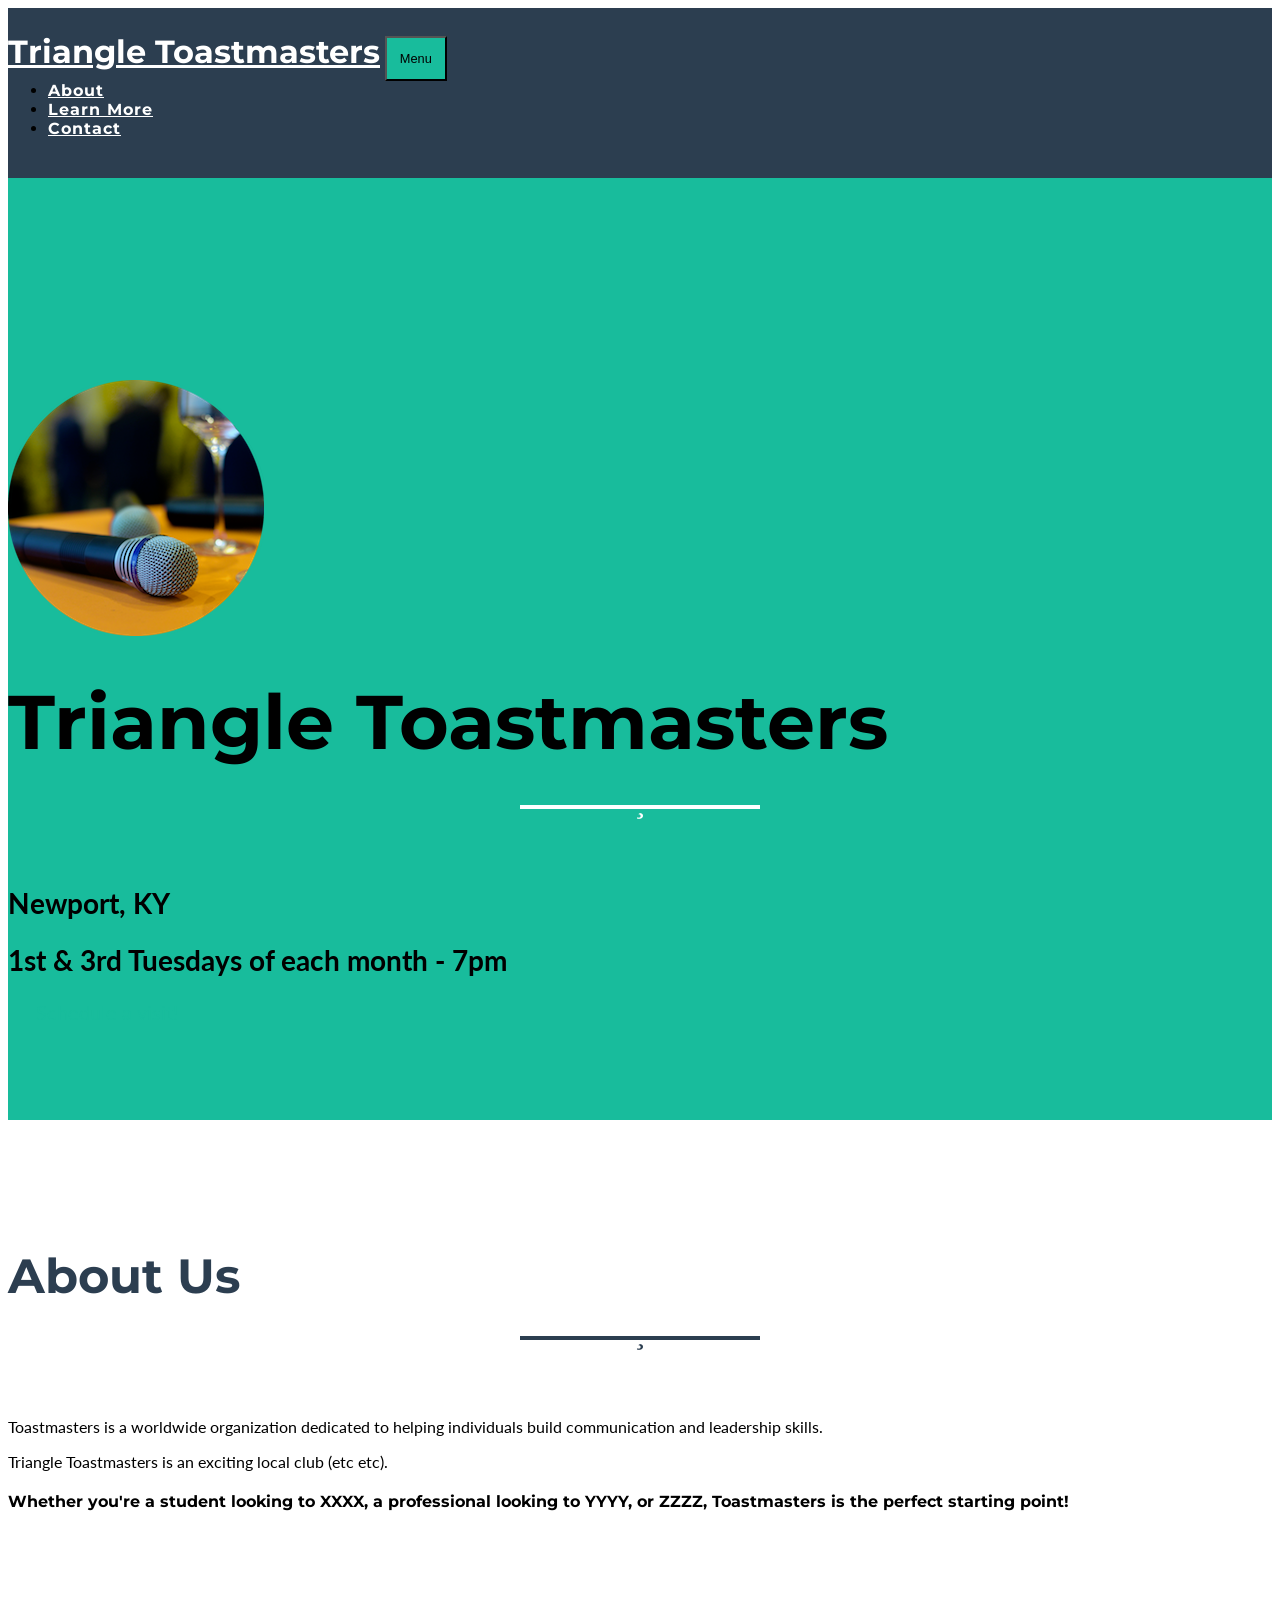
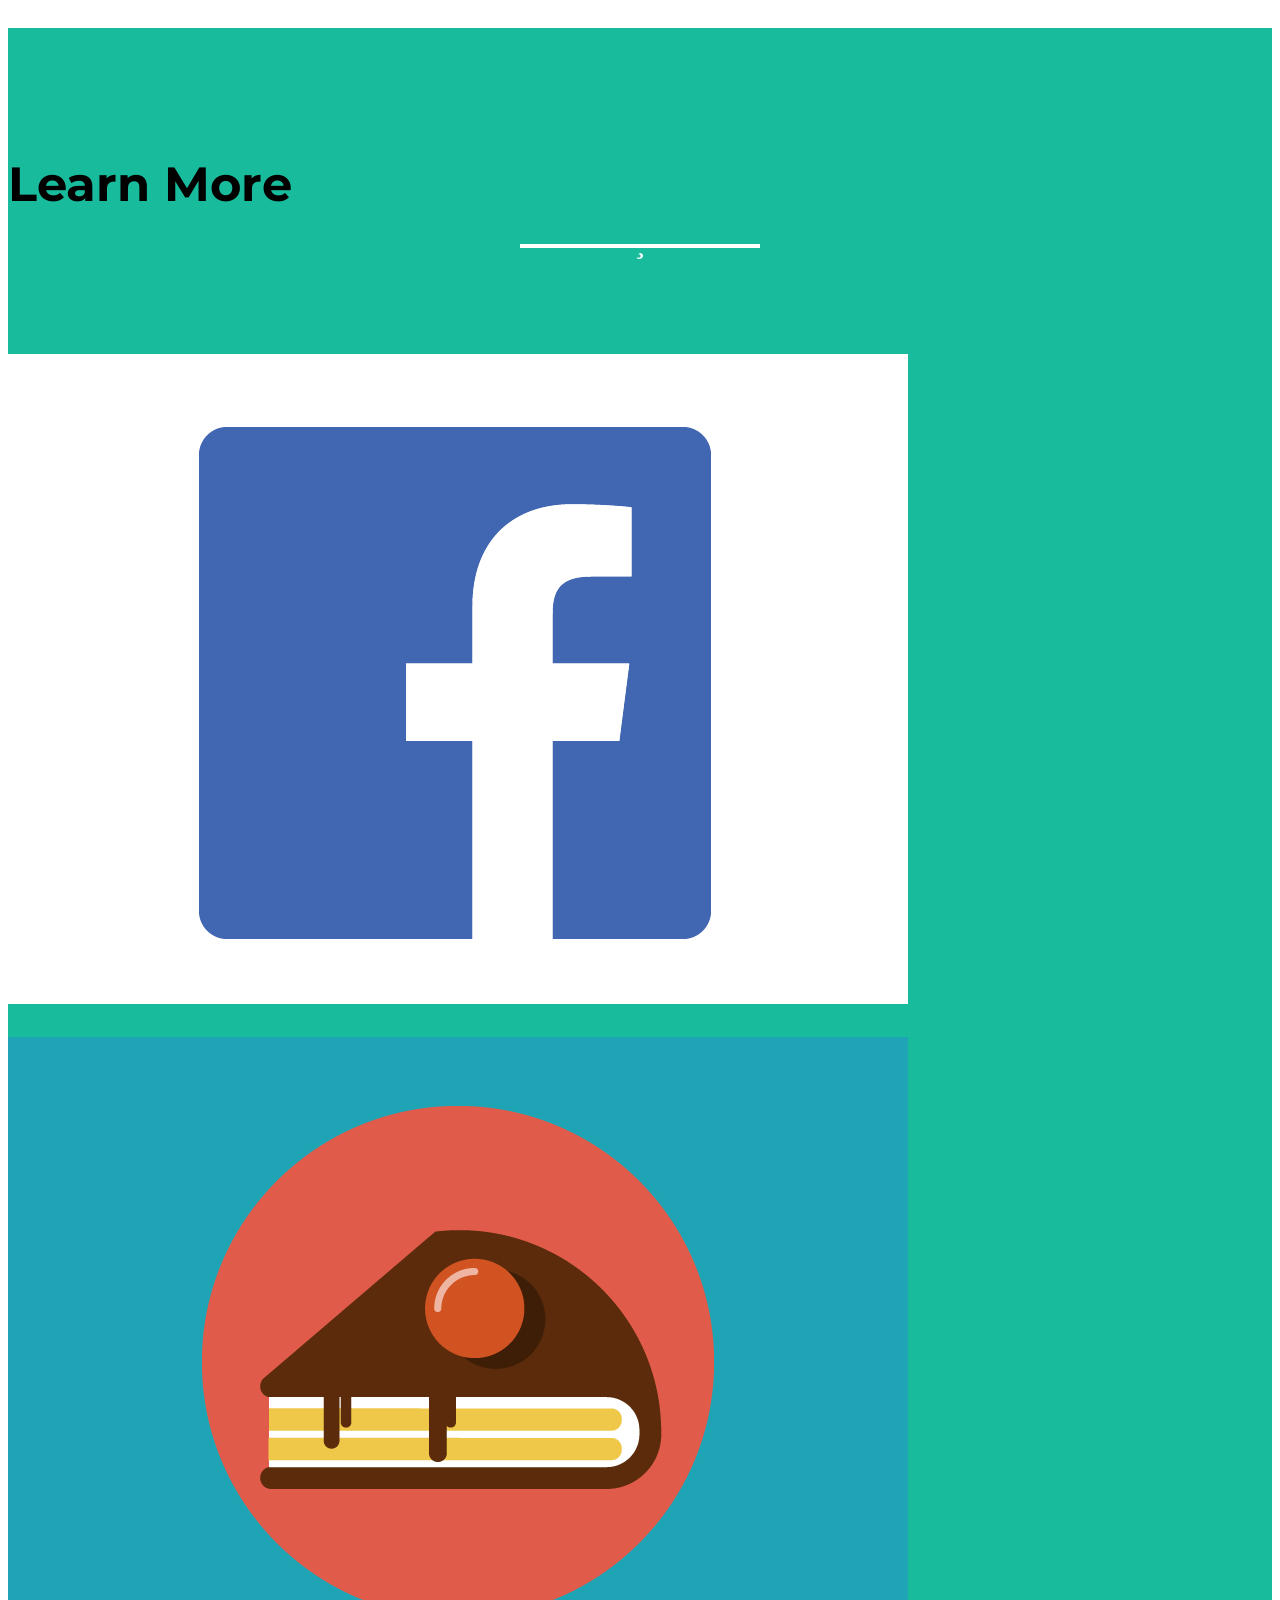
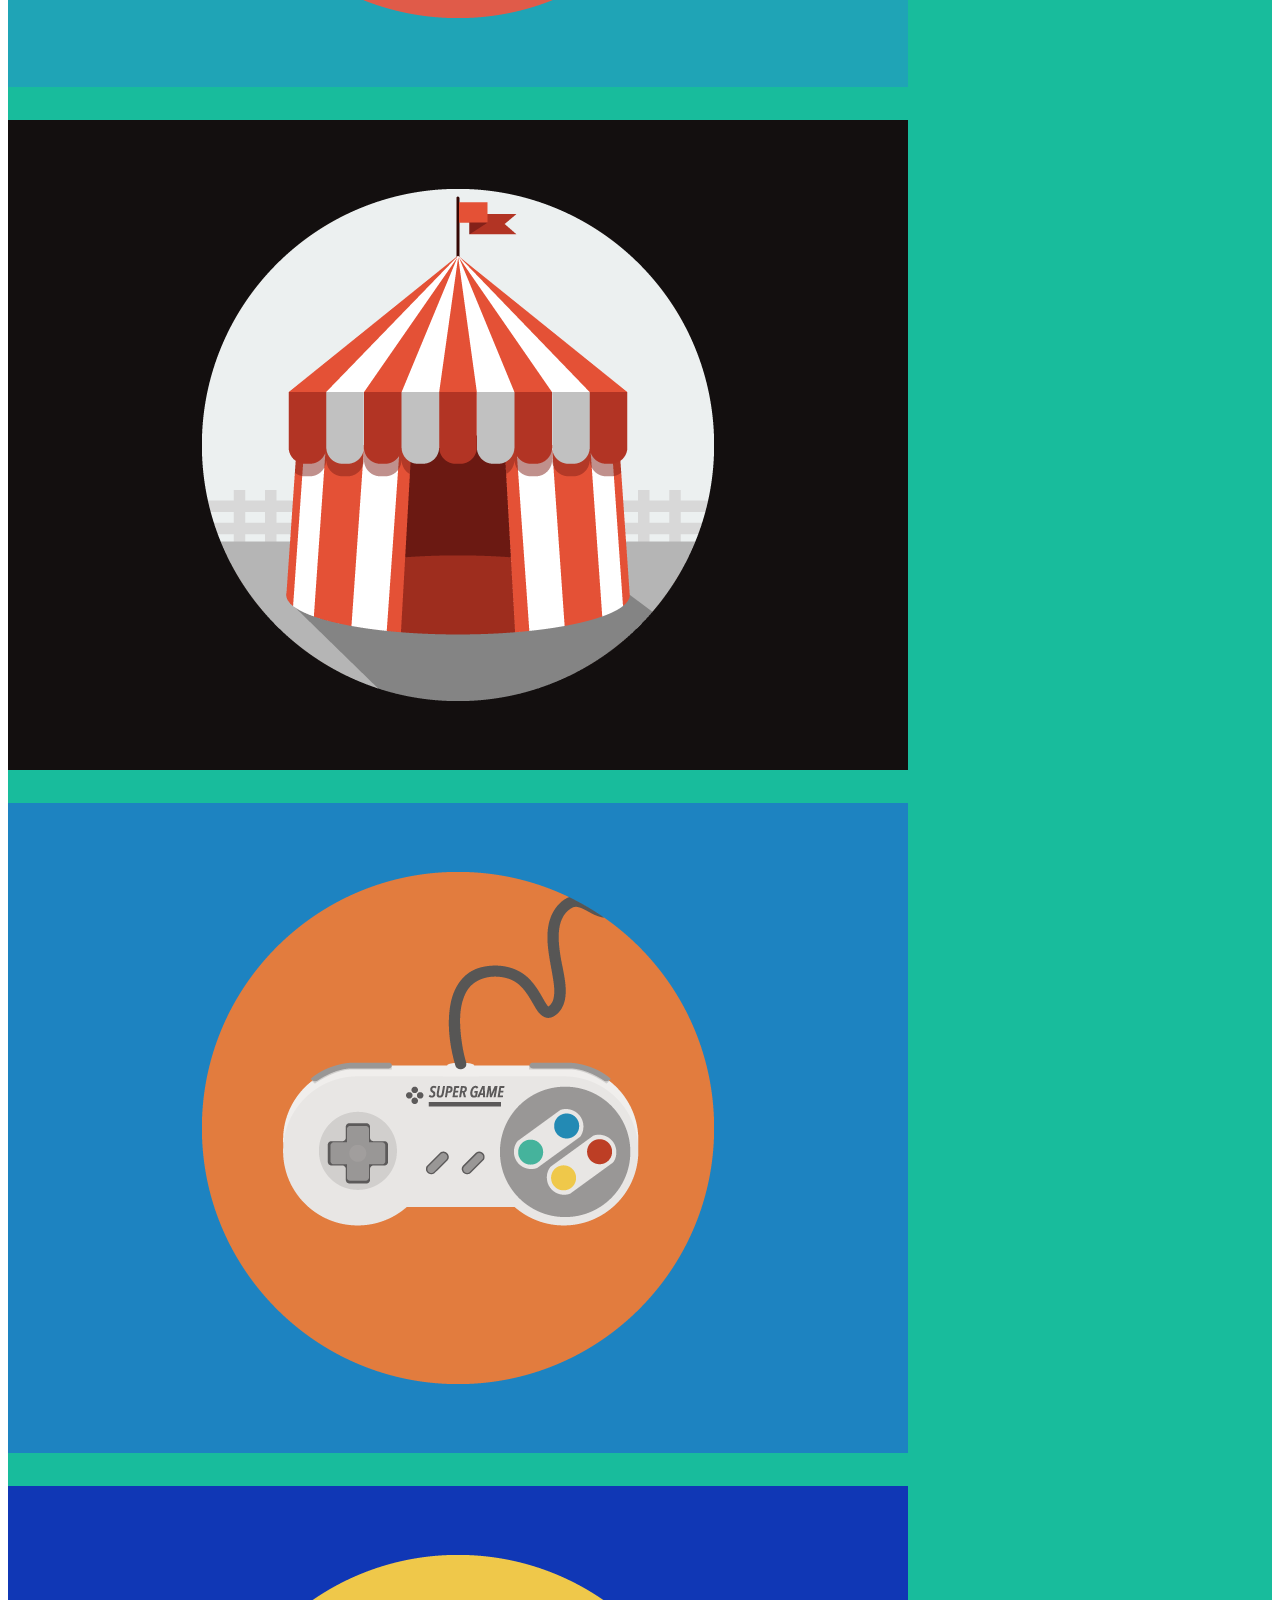
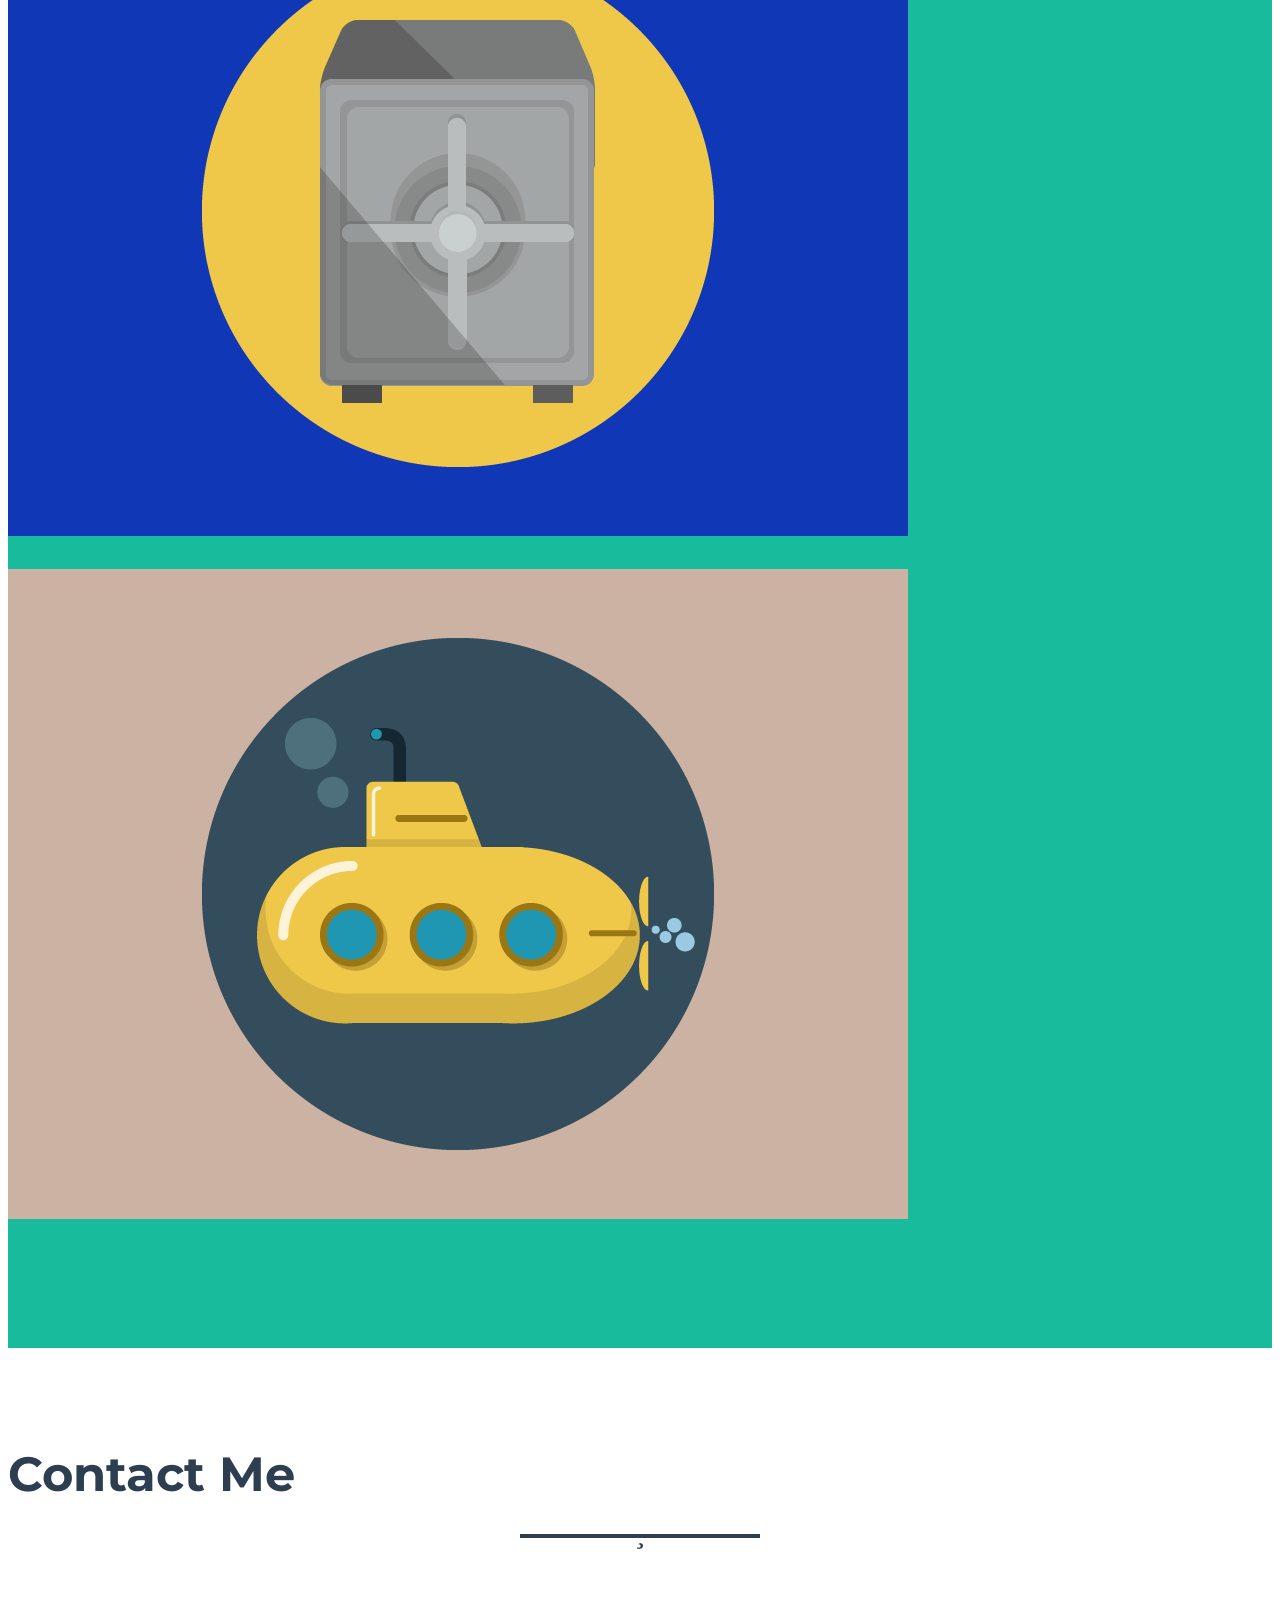
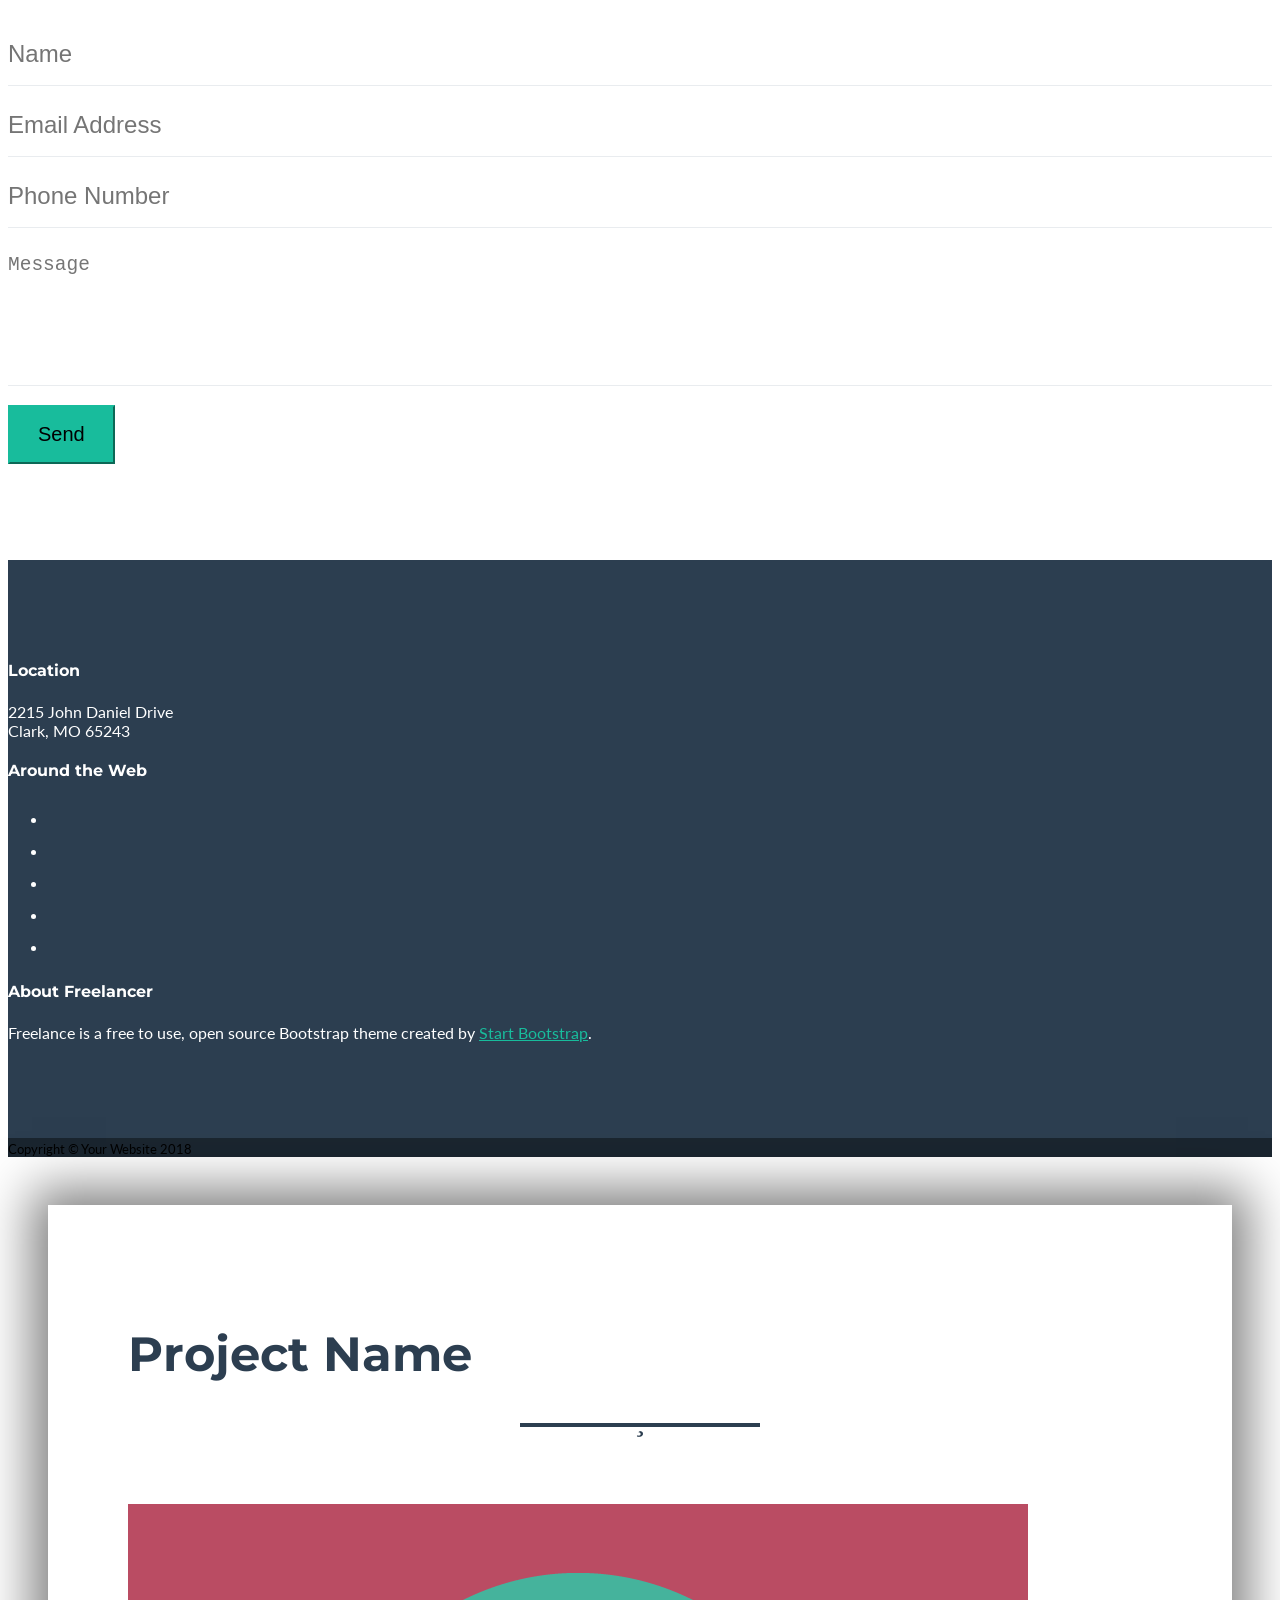
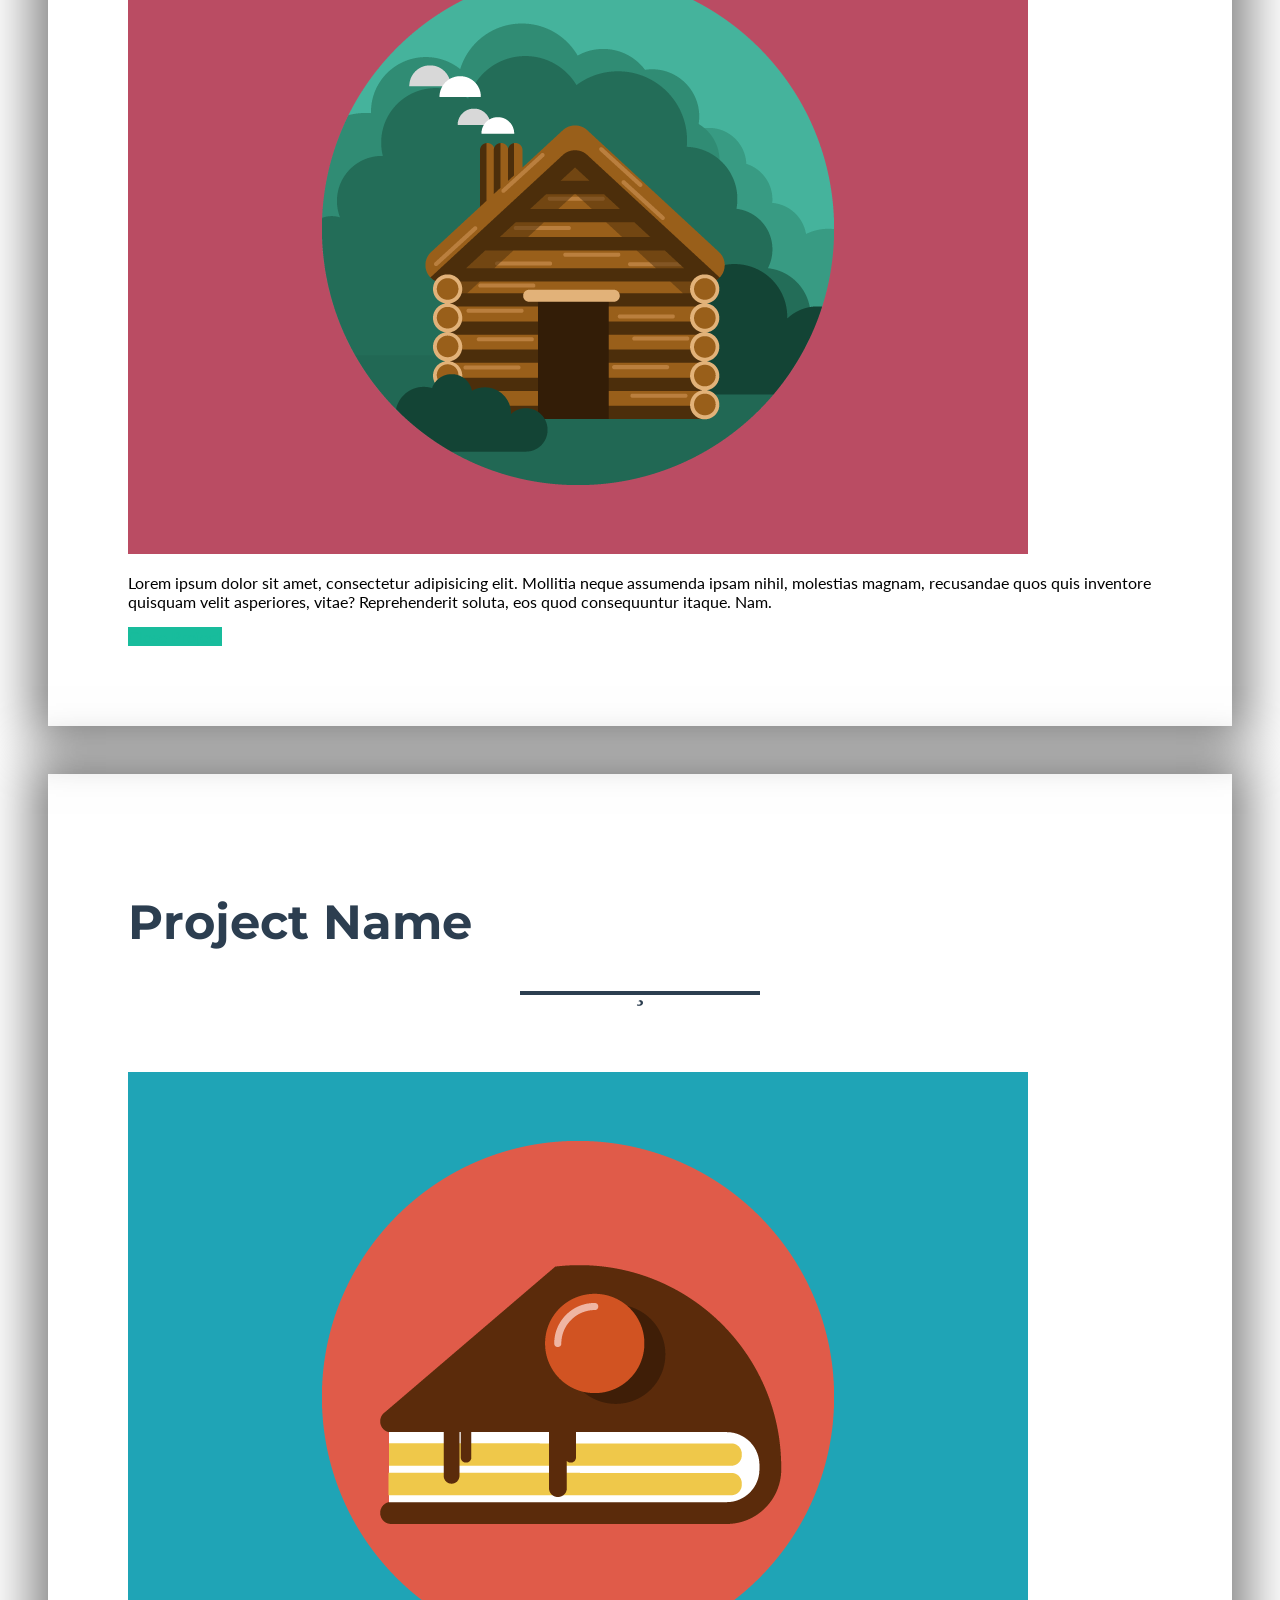
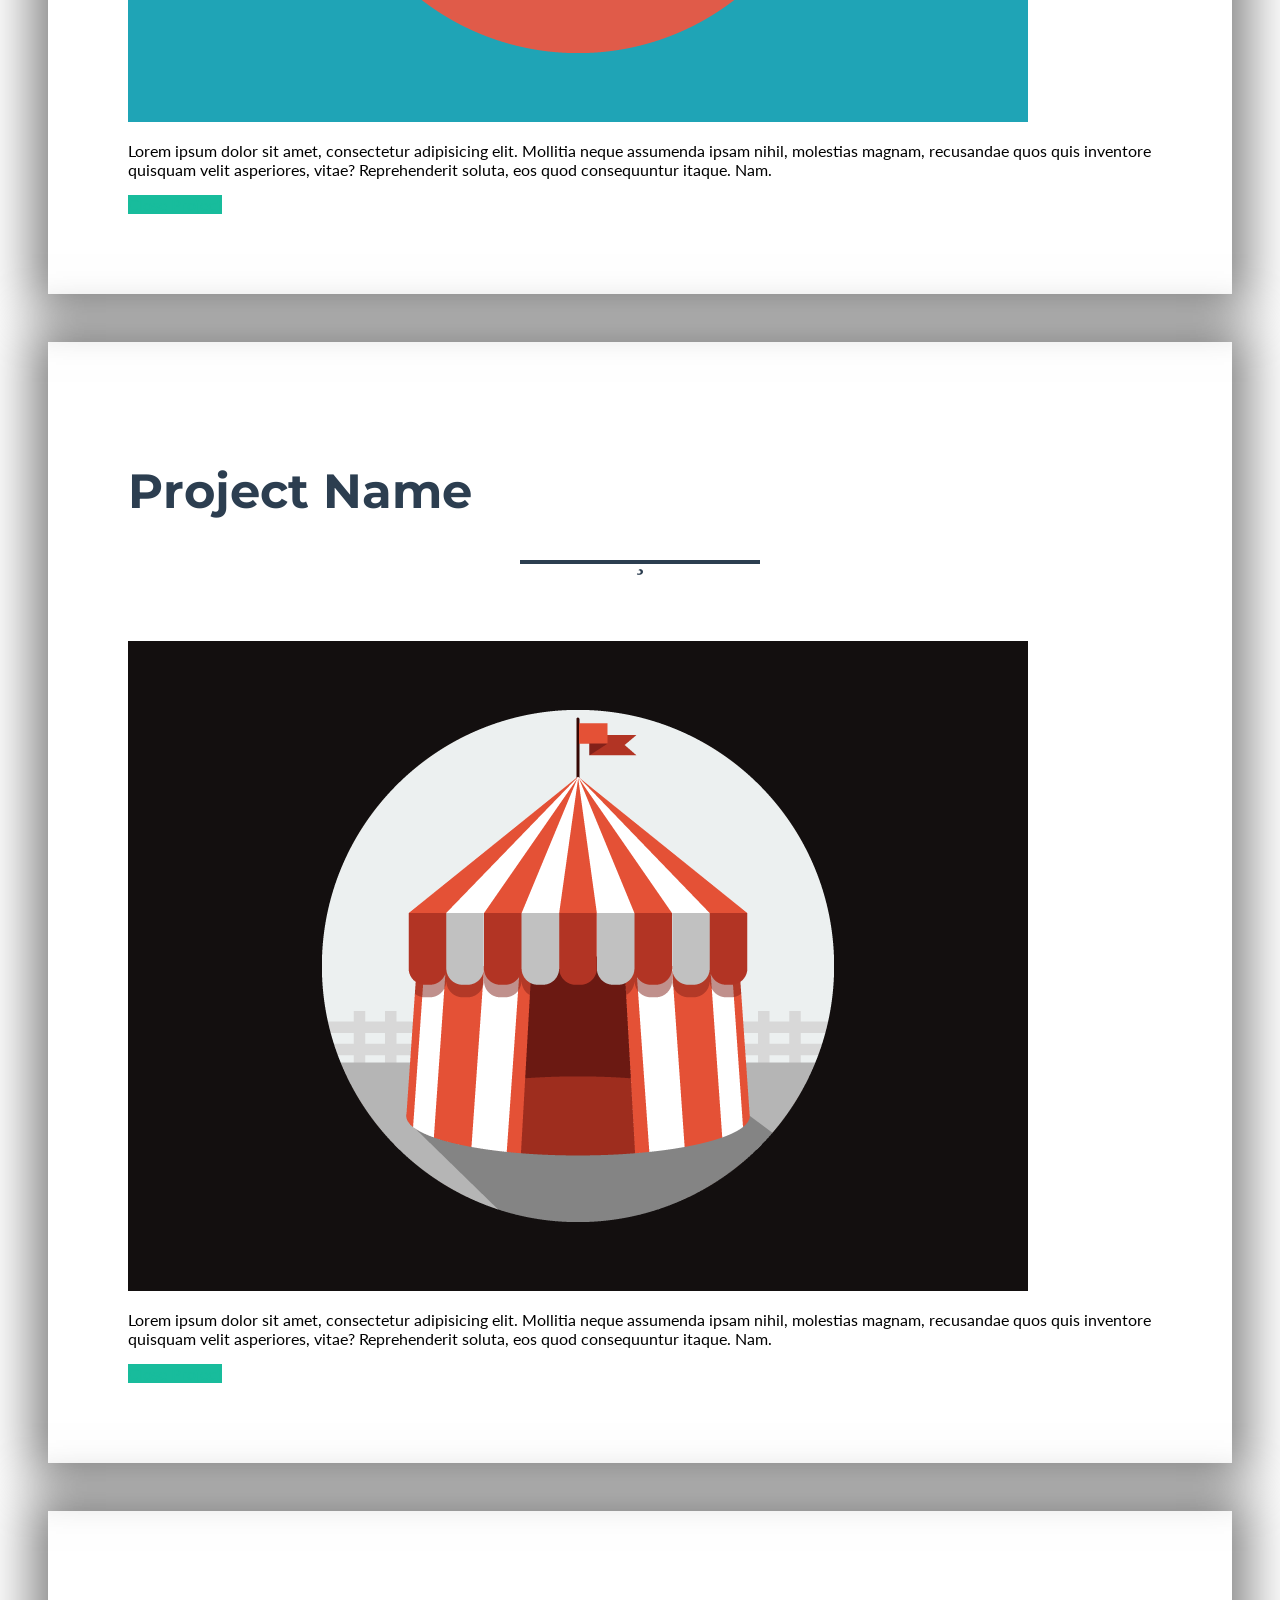
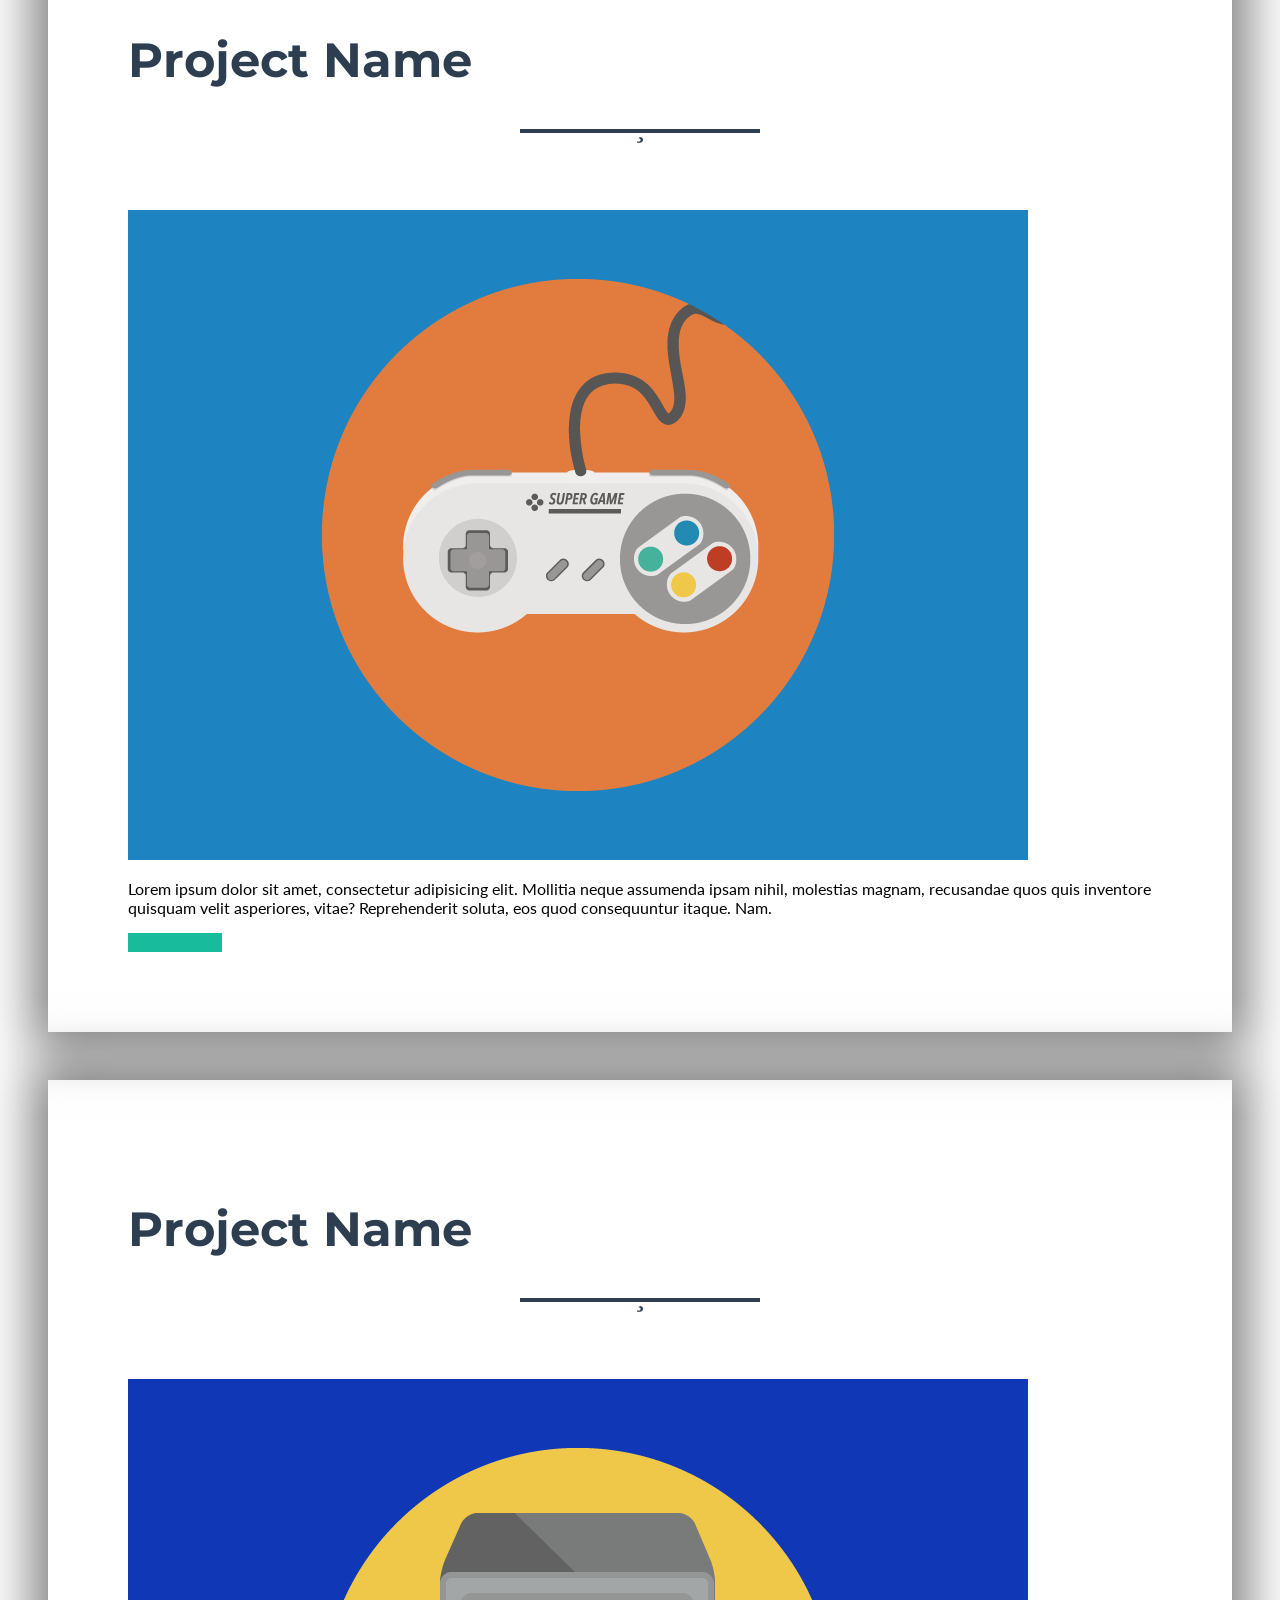
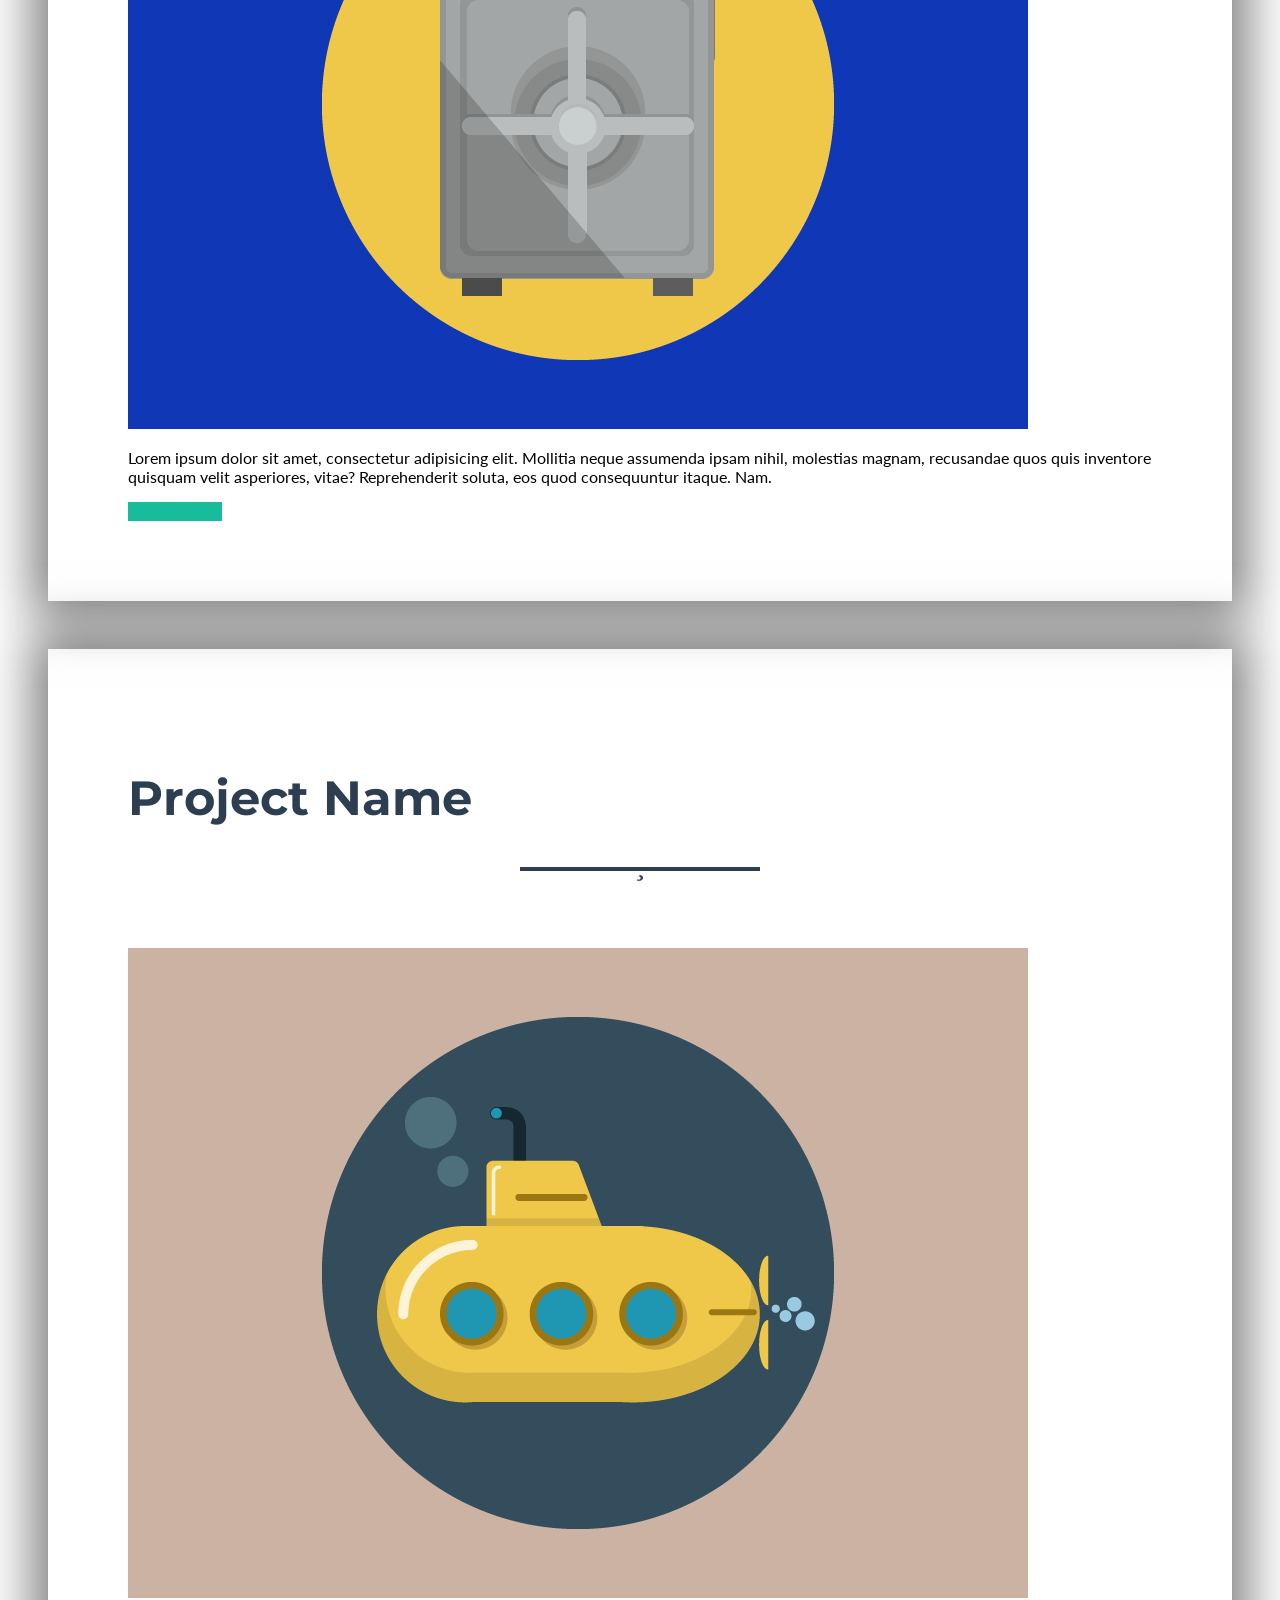
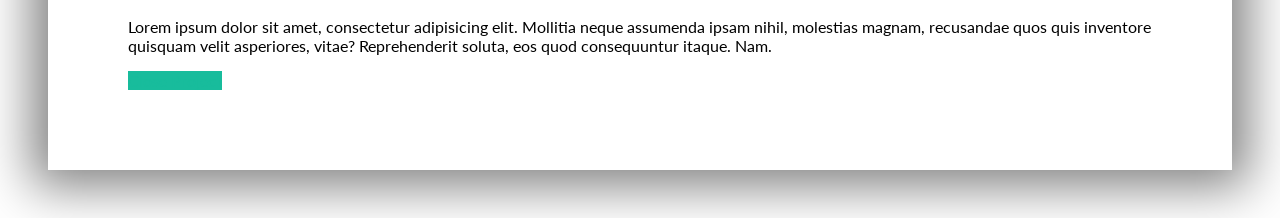
==== public/index.html @ e4053cf9 "Initial commit" ====
<!DOCTYPE html>
<html lang="en">

  <head>

    <meta charset="utf-8">
    <meta name="viewport" content="width=device-width, initial-scale=1, shrink-to-fit=no">
    <meta name="description" content="">
    <meta name="author" content="">

    <title>Triangle Toastmasters - Newport, KY</title>

    <!-- Bootstrap core CSS -->
    <link href="vendor/bootstrap/css/bootstrap.min.css" rel="stylesheet">

    <!-- Custom fonts for this template -->
    <link href="vendor/font-awesome/css/font-awesome.min.css" rel="stylesheet" type="text/css">
    <link href="https://fonts.googleapis.com/css?family=Montserrat:400,700" rel="stylesheet" type="text/css">
    <link href="https://fonts.googleapis.com/css?family=Lato:400,700,400italic,700italic" rel="stylesheet" type="text/css">

    <!-- Plugin CSS -->
    <link href="vendor/magnific-popup/magnific-popup.css" rel="stylesheet" type="text/css">

    <!-- Custom styles for this template -->
    <link href="css/freelancer.css" rel="stylesheet">

  </head>

  <body id="page-top">

    <!-- Navigation -->
    <nav class="navbar navbar-expand-lg bg-secondary fixed-top text-uppercase" id="mainNav">
      <div class="container">
        <a class="navbar-brand js-scroll-trigger" href="#page-top">Triangle Toastmasters</a>
        <button class="navbar-toggler navbar-toggler-right text-uppercase bg-primary text-white rounded" type="button" data-toggle="collapse" data-target="#navbarResponsive" aria-controls="navbarResponsive" aria-expanded="false" aria-label="Toggle navigation">
          Menu
          <i class="fa fa-bars"></i>
        </button>
        <div class="collapse navbar-collapse" id="navbarResponsive">
          <ul class="navbar-nav ml-auto">
            <li class="nav-item mx-0 mx-lg-1">
              <a class="nav-link py-3 px-0 px-lg-3 rounded js-scroll-trigger" href="#about">About</a>
            </li>
            <li class="nav-item mx-0 mx-lg-1">
              <a class="nav-link py-3 px-0 px-lg-3 rounded js-scroll-trigger" href="#sites">Learn More</a>
            </li>
            <li class="nav-item mx-0 mx-lg-1">
              <a class="nav-link py-3 px-0 px-lg-3 rounded js-scroll-trigger" href="#contact">Contact</a>
            </li>
          </ul>
        </div>
      </div>
    </nav>

    <!-- Header -->
    <header class="masthead bg-primary text-white text-center">
      <div class="container">
        <img class="img-fluid mb-5 d-block mx-auto" src="img/profile.png" alt="">
        <h1 class="text-uppercase mb-0">Triangle Toastmasters</h1>
        <hr class="star-light">
        <h2 class="font-weight-light mb-0">Newport, KY</h2>
        <h2 class="font-weight-light mb-0">1st & 3rd Tuesdays of each month - 7pm</h2>
      </div>
        <div class="text-center mt-4">
          <a class="btn btn-xl btn-outline-light" href="#">
            <i class="fa fa-download mr-2"></i>
            Schedule a visit!
          </a>
        </div>
    </header>


    <!-- About Section -->
    <section id="about">
      <div class="container">
        <h2 class="text-center text-uppercase text-secondary mb-0">About Us</h2>
        <hr class="star-dark">
        <div class="row">
          <div class="col-lg-4 ml-auto">
            <p class="lead">Toastmasters is a worldwide organization dedicated to helping individuals build communication and leadership skills.</p>
          </div>
          <div class="col-lg-4 mr-auto">
            <p class="lead">Triangle Toastmasters is an exciting local club (etc etc).</p>
          </div>
          <h4 class=text-center>Whether you're a student looking to XXXX, a professional looking to YYYY, or ZZZZ, Toastmasters is the perfect starting point!</h3>
        </div>
      </div>
    </section>

    <!-- Portfolio Grid Section -->
    <section class="portfolio bg-primary" id="sites">
      <div class="container">
        <h2 class="text-center text-uppercase text-white mb-0">Learn More</h2>
        <hr class="star-light mb-5">
        <div class="row">
          <div class="col-md-6 col-lg-4">
            <a class="portfolio-item d-block mx-auto" href="http://facebook.com" target="_blank">
              <div class="portfolio-item-caption d-flex position-absolute h-100 w-100">
                <div class="portfolio-item-caption-content my-auto w-100 text-center text-white">
                  Visit our Facebook Page
                </div>
              </div>
              <img class="img-fluid" src="img/portfolio/facebook.png" alt="Test">
            </a>
          </div>
          <div class="col-md-6 col-lg-4">
            <a class="portfolio-item d-block mx-auto" href="#portfolio-modal-2">
              <div class="portfolio-item-caption d-flex position-absolute h-100 w-100">
                <div class="portfolio-item-caption-content my-auto w-100 text-center text-white">
                  <i class="fa fa-search-plus fa-3x"></i>
                </div>
              </div>
              <img class="img-fluid" src="img/portfolio/cake.png" alt="">
            </a>
          </div>
          <div class="col-md-6 col-lg-4">
            <a class="portfolio-item d-block mx-auto" href="#portfolio-modal-3">
              <div class="portfolio-item-caption d-flex position-absolute h-100 w-100">
                <div class="portfolio-item-caption-content my-auto w-100 text-center text-white">
                  <i class="fa fa-search-plus fa-3x"></i>
                </div>
              </div>
              <img class="img-fluid" src="img/portfolio/circus.png" alt="">
            </a>
          </div>
          <div class="col-md-6 col-lg-4">
            <a class="portfolio-item d-block mx-auto" href="#portfolio-modal-4">
              <div class="portfolio-item-caption d-flex position-absolute h-100 w-100">
                <div class="portfolio-item-caption-content my-auto w-100 text-center text-white">
                  <i class="fa fa-search-plus fa-3x"></i>
                </div>
              </div>
              <img class="img-fluid" src="img/portfolio/game.png" alt="">
            </a>
          </div>
          <div class="col-md-6 col-lg-4">
            <a class="portfolio-item d-block mx-auto" href="#portfolio-modal-5">
              <div class="portfolio-item-caption d-flex position-absolute h-100 w-100">
                <div class="portfolio-item-caption-content my-auto w-100 text-center text-white">
                  <i class="fa fa-search-plus fa-3x"></i>
                </div>
              </div>
              <img class="img-fluid" src="img/portfolio/safe.png" alt="">
            </a>
          </div>
          <div class="col-md-6 col-lg-4">
            <a class="portfolio-item d-block mx-auto" href="#portfolio-modal-6">
              <div class="portfolio-item-caption d-flex position-absolute h-100 w-100">
                <div class="portfolio-item-caption-content my-auto w-100 text-center text-white">
                  <i class="fa fa-search-plus fa-3x"></i>
                </div>
              </div>
              <img class="img-fluid" src="img/portfolio/submarine.png" alt="">
            </a>
          </div>
        </div>
      </div>
    </section>


    <!-- Contact Section -->
    <section id="contact">
      <div class="container">
        <h2 class="text-center text-uppercase text-secondary mb-0">Contact Me</h2>
        <hr class="star-dark mb-5">
        <div class="row">
          <div class="col-lg-8 mx-auto">
            <!-- To configure the contact form email address, go to mail/contact_me.php and update the email address in the PHP file on line 19. -->
            <!-- The form should work on most web servers, but if the form is not working you may need to configure your web server differently. -->
            <form name="sentMessage" id="contactForm" novalidate="novalidate">
              <div class="control-group">
                <div class="form-group floating-label-form-group controls mb-0 pb-2">
                  <label>Name</label>
                  <input class="form-control" id="name" type="text" placeholder="Name" required="required" data-validation-required-message="Please enter your name.">
                  <p class="help-block text-danger"></p>
                </div>
              </div>
              <div class="control-group">
                <div class="form-group floating-label-form-group controls mb-0 pb-2">
                  <label>Email Address</label>
                  <input class="form-control" id="email" type="email" placeholder="Email Address" required="required" data-validation-required-message="Please enter your email address.">
                  <p class="help-block text-danger"></p>
                </div>
              </div>
              <div class="control-group">
                <div class="form-group floating-label-form-group controls mb-0 pb-2">
                  <label>Phone Number</label>
                  <input class="form-control" id="phone" type="tel" placeholder="Phone Number" required="required" data-validation-required-message="Please enter your phone number.">
                  <p class="help-block text-danger"></p>
                </div>
              </div>
              <div class="control-group">
                <div class="form-group floating-label-form-group controls mb-0 pb-2">
                  <label>Message</label>
                  <textarea class="form-control" id="message" rows="5" placeholder="Message" required="required" data-validation-required-message="Please enter a message."></textarea>
                  <p class="help-block text-danger"></p>
                </div>
              </div>
              <br>
              <div id="success"></div>
              <div class="form-group">
                <button type="submit" class="btn btn-primary btn-xl" id="sendMessageButton">Send</button>
              </div>
            </form>
          </div>
        </div>
      </div>
    </section>

    <!-- Footer -->
    <footer class="footer text-center">
      <div class="container">
        <div class="row">
          <div class="col-md-4 mb-5 mb-lg-0">
            <h4 class="text-uppercase mb-4">Location</h4>
            <p class="lead mb-0">2215 John Daniel Drive
              <br>Clark, MO 65243</p>
          </div>
          <div class="col-md-4 mb-5 mb-lg-0">
            <h4 class="text-uppercase mb-4">Around the Web</h4>
            <ul class="list-inline mb-0">
              <li class="list-inline-item">
                <a class="btn btn-outline-light btn-social text-center rounded-circle" href="#">
                  <i class="fa fa-fw fa-facebook"></i>
                </a>
              </li>
              <li class="list-inline-item">
                <a class="btn btn-outline-light btn-social text-center rounded-circle" href="#">
                  <i class="fa fa-fw fa-google-plus"></i>
                </a>
              </li>
              <li class="list-inline-item">
                <a class="btn btn-outline-light btn-social text-center rounded-circle" href="#">
                  <i class="fa fa-fw fa-twitter"></i>
                </a>
              </li>
              <li class="list-inline-item">
                <a class="btn btn-outline-light btn-social text-center rounded-circle" href="#">
                  <i class="fa fa-fw fa-linkedin"></i>
                </a>
              </li>
              <li class="list-inline-item">
                <a class="btn btn-outline-light btn-social text-center rounded-circle" href="#">
                  <i class="fa fa-fw fa-dribbble"></i>
                </a>
              </li>
            </ul>
          </div>
          <div class="col-md-4">
            <h4 class="text-uppercase mb-4">About Freelancer</h4>
            <p class="lead mb-0">Freelance is a free to use, open source Bootstrap theme created by
              <a href="http://startbootstrap.com">Start Bootstrap</a>.</p>
          </div>
        </div>
      </div>
    </footer>

    <div class="copyright py-4 text-center text-white">
      <div class="container">
        <small>Copyright &copy; Your Website 2018</small>
      </div>
    </div>

    <!-- Scroll to Top Button (Only visible on small and extra-small screen sizes) -->
    <div class="scroll-to-top d-lg-none position-fixed ">
      <a class="js-scroll-trigger d-block text-center text-white rounded" href="#page-top">
        <i class="fa fa-chevron-up"></i>
      </a>
    </div>

    <!-- Portfolio Modals -->

    <!-- Portfolio Modal 1 -->
    <div class="portfolio-modal mfp-hide" id="portfolio-modal-1">
      <div class="portfolio-modal-dialog bg-white">
        <a class="close-button d-none d-md-block portfolio-modal-dismiss" href="#">
          <i class="fa fa-3x fa-times"></i>
        </a>
        <div class="container text-center">
          <div class="row">
            <div class="col-lg-8 mx-auto">
              <h2 class="text-secondary text-uppercase mb-0">Project Name</h2>
              <hr class="star-dark mb-5">
              <img class="img-fluid mb-5" src="img/portfolio/cabin.png" alt="">
              <p class="mb-5">Lorem ipsum dolor sit amet, consectetur adipisicing elit. Mollitia neque assumenda ipsam nihil, molestias magnam, recusandae quos quis inventore quisquam velit asperiores, vitae? Reprehenderit soluta, eos quod consequuntur itaque. Nam.</p>
              <a class="btn btn-primary btn-lg rounded-pill portfolio-modal-dismiss" href="#">
                <i class="fa fa-close"></i>
                Close Project</a>
            </div>
          </div>
        </div>
      </div>
    </div>

    <!-- Portfolio Modal 2 -->
    <div class="portfolio-modal mfp-hide" id="portfolio-modal-2">
      <div class="portfolio-modal-dialog bg-white">
        <a class="close-button d-none d-md-block portfolio-modal-dismiss" href="#">
          <i class="fa fa-3x fa-times"></i>
        </a>
        <div class="container text-center">
          <div class="row">
            <div class="col-lg-8 mx-auto">
              <h2 class="text-secondary text-uppercase mb-0">Project Name</h2>
              <hr class="star-dark mb-5">
              <img class="img-fluid mb-5" src="img/portfolio/cake.png" alt="">
              <p class="mb-5">Lorem ipsum dolor sit amet, consectetur adipisicing elit. Mollitia neque assumenda ipsam nihil, molestias magnam, recusandae quos quis inventore quisquam velit asperiores, vitae? Reprehenderit soluta, eos quod consequuntur itaque. Nam.</p>
              <a class="btn btn-primary btn-lg rounded-pill portfolio-modal-dismiss" href="#">
                <i class="fa fa-close"></i>
                Close Project</a>
            </div>
          </div>
        </div>
      </div>
    </div>

    <!-- Portfolio Modal 3 -->
    <div class="portfolio-modal mfp-hide" id="portfolio-modal-3">
      <div class="portfolio-modal-dialog bg-white">
        <a class="close-button d-none d-md-block portfolio-modal-dismiss" href="#">
          <i class="fa fa-3x fa-times"></i>
        </a>
        <div class="container text-center">
          <div class="row">
            <div class="col-lg-8 mx-auto">
              <h2 class="text-secondary text-uppercase mb-0">Project Name</h2>
              <hr class="star-dark mb-5">
              <img class="img-fluid mb-5" src="img/portfolio/circus.png" alt="">
              <p class="mb-5">Lorem ipsum dolor sit amet, consectetur adipisicing elit. Mollitia neque assumenda ipsam nihil, molestias magnam, recusandae quos quis inventore quisquam velit asperiores, vitae? Reprehenderit soluta, eos quod consequuntur itaque. Nam.</p>
              <a class="btn btn-primary btn-lg rounded-pill portfolio-modal-dismiss" href="#">
                <i class="fa fa-close"></i>
                Close Project</a>
            </div>
          </div>
        </div>
      </div>
    </div>

    <!-- Portfolio Modal 4 -->
    <div class="portfolio-modal mfp-hide" id="portfolio-modal-4">
      <div class="portfolio-modal-dialog bg-white">
        <a class="close-button d-none d-md-block portfolio-modal-dismiss" href="#">
          <i class="fa fa-3x fa-times"></i>
        </a>
        <div class="container text-center">
          <div class="row">
            <div class="col-lg-8 mx-auto">
              <h2 class="text-secondary text-uppercase mb-0">Project Name</h2>
              <hr class="star-dark mb-5">
              <img class="img-fluid mb-5" src="img/portfolio/game.png" alt="">
              <p class="mb-5">Lorem ipsum dolor sit amet, consectetur adipisicing elit. Mollitia neque assumenda ipsam nihil, molestias magnam, recusandae quos quis inventore quisquam velit asperiores, vitae? Reprehenderit soluta, eos quod consequuntur itaque. Nam.</p>
              <a class="btn btn-primary btn-lg rounded-pill portfolio-modal-dismiss" href="#">
                <i class="fa fa-close"></i>
                Close Project</a>
            </div>
          </div>
        </div>
      </div>
    </div>

    <!-- Portfolio Modal 5 -->
    <div class="portfolio-modal mfp-hide" id="portfolio-modal-5">
      <div class="portfolio-modal-dialog bg-white">
        <a class="close-button d-none d-md-block portfolio-modal-dismiss" href="#">
          <i class="fa fa-3x fa-times"></i>
        </a>
        <div class="container text-center">
          <div class="row">
            <div class="col-lg-8 mx-auto">
              <h2 class="text-secondary text-uppercase mb-0">Project Name</h2>
              <hr class="star-dark mb-5">
              <img class="img-fluid mb-5" src="img/portfolio/safe.png" alt="">
              <p class="mb-5">Lorem ipsum dolor sit amet, consectetur adipisicing elit. Mollitia neque assumenda ipsam nihil, molestias magnam, recusandae quos quis inventore quisquam velit asperiores, vitae? Reprehenderit soluta, eos quod consequuntur itaque. Nam.</p>
              <a class="btn btn-primary btn-lg rounded-pill portfolio-modal-dismiss" href="#">
                <i class="fa fa-close"></i>
                Close Project</a>
            </div>
          </div>
        </div>
      </div>
    </div>

    <!-- Portfolio Modal 6 -->
    <div class="portfolio-modal mfp-hide" id="portfolio-modal-6">
      <div class="portfolio-modal-dialog bg-white">
        <a class="close-button d-none d-md-block portfolio-modal-dismiss" href="#">
          <i class="fa fa-3x fa-times"></i>
        </a>
        <div class="container text-center">
          <div class="row">
            <div class="col-lg-8 mx-auto">
              <h2 class="text-secondary text-uppercase mb-0">Project Name</h2>
              <hr class="star-dark mb-5">
              <img class="img-fluid mb-5" src="img/portfolio/submarine.png" alt="">
              <p class="mb-5">Lorem ipsum dolor sit amet, consectetur adipisicing elit. Mollitia neque assumenda ipsam nihil, molestias magnam, recusandae quos quis inventore quisquam velit asperiores, vitae? Reprehenderit soluta, eos quod consequuntur itaque. Nam.</p>
              <a class="btn btn-primary btn-lg rounded-pill portfolio-modal-dismiss" href="#">
                <i class="fa fa-close"></i>
                Close Project</a>
            </div>
          </div>
        </div>
      </div>
    </div>

    <!-- Bootstrap core JavaScript -->
    <script src="vendor/jquery/jquery.min.js"></script>
    <script src="vendor/bootstrap/js/bootstrap.bundle.min.js"></script>

    <!-- Plugin JavaScript -->
    <script src="vendor/jquery-easing/jquery.easing.min.js"></script>
    <script src="vendor/magnific-popup/jquery.magnific-popup.min.js"></script>

    <!-- Contact Form JavaScript -->
    <script src="js/jqBootstrapValidation.js"></script>
    <script src="js/contact_me.js"></script>

    <!-- Custom scripts for this template -->
    <script src="js/freelancer.js"></script>

  </body>

</html>
---- public/css/freelancer.css ----
body {
  font-family: 'Lato';
}

h1,
h2,
h3,
h4,
h5,
h6 {
  font-weight: 700;
  font-family: 'Montserrat';
}

hr.star-light,
hr.star-dark {
  max-width: 15rem;
  padding: 0;
  text-align: center;
  border: none;
  border-top: solid 0.25rem;
  margin-top: 2.5rem;
  margin-bottom: 2.5rem;
  margin-left: auto;
  margin-right: auto;
}

hr.star-light:after,
hr.star-dark:after {
  position: relative;
  top: -.8em;
  display: inline-block;
  padding: 0 0.25em;
  content: '\f005';
  font-family: FontAwesome;
  font-size: 2em;
}

hr.star-light {
  border-color: #fff;
}

hr.star-light:after {
  color: #fff;
  background-color: #18BC9C;
}

hr.star-dark {
  border-color: #2C3E50;
}

hr.star-dark:after {
  color: #2C3E50;
  background-color: white;
}

section {
  padding: 6rem 0;
}

section h2 {
  font-size: 2.25rem;
  line-height: 2rem;
}

@media (min-width: 992px) {
  section h2 {
    font-size: 3rem;
    line-height: 2.5rem;
  }
}

.btn-xl {
  padding: 1rem 1.75rem;
  font-size: 1.25rem;
}

.btn-social {
  width: 3.25rem;
  height: 3.25rem;
  font-size: 1.25rem;
  line-height: 2rem;
}

.scroll-to-top {
  z-index: 1042;
  right: 1rem;
  bottom: 1rem;
  display: none;
}

.scroll-to-top a {
  width: 3.5rem;
  height: 3.5rem;
  background-color: rgba(33, 37, 41, 0.5);
  line-height: 3.1rem;
}

#mainNav {
  padding-top: 1rem;
  padding-bottom: 1rem;
  font-weight: 700;
  font-family: 'Montserrat';
}

#mainNav .navbar-brand {
  color: #fff;
}

#mainNav .navbar-nav {
  margin-top: 1rem;
  letter-spacing: 0.0625rem;
}

#mainNav .navbar-nav li.nav-item a.nav-link {
  color: #fff;
}

#mainNav .navbar-nav li.nav-item a.nav-link:hover {
  color: #18BC9C;
}

#mainNav .navbar-nav li.nav-item a.nav-link:active, #mainNav .navbar-nav li.nav-item a.nav-link:focus {
  color: #fff;
}

#mainNav .navbar-nav li.nav-item a.nav-link.active {
  color: #18BC9C;
}

#mainNav .navbar-toggler {
  font-size: 80%;
  padding: 0.8rem;
}

@media (min-width: 992px) {
  #mainNav {
    padding-top: 1.5rem;
    padding-bottom: 1.5rem;
    -webkit-transition: padding-top 0.3s, padding-bottom 0.3s;
    -moz-transition: padding-top 0.3s, padding-bottom 0.3s;
    transition: padding-top 0.3s, padding-bottom 0.3s;
  }
  #mainNav .navbar-brand {
    font-size: 2em;
    -webkit-transition: font-size 0.3s;
    -moz-transition: font-size 0.3s;
    transition: font-size 0.3s;
  }
  #mainNav .navbar-nav {
    margin-top: 0;
  }
  #mainNav .navbar-nav > li.nav-item > a.nav-link.active {
    color: #fff;
    background: #18BC9C;
  }
  #mainNav .navbar-nav > li.nav-item > a.nav-link.active:active, #mainNav .navbar-nav > li.nav-item > a.nav-link.active:focus, #mainNav .navbar-nav > li.nav-item > a.nav-link.active:hover {
    color: #fff;
    background: #18BC9C;
  }
  #mainNav.navbar-shrink {
    padding-top: 0.5rem;
    padding-bottom: 0.5rem;
  }
  #mainNav.navbar-shrink .navbar-brand {
    font-size: 1.5em;
  }
}

header.masthead {
  padding-top: calc(6rem + 72px);
  padding-bottom: 6rem;
}

header.masthead h1 {
  font-size: 3rem;
  line-height: 3rem;
}

header.masthead h2 {
  font-size: 1.3rem;
  font-family: 'Lato';
}

@media (min-width: 992px) {
  header.masthead {
    padding-top: calc(6rem + 106px);
    padding-bottom: 6rem;
  }
  header.masthead h1 {
    font-size: 4.75em;
    line-height: 4rem;
  }
  header.masthead h2 {
    font-size: 1.75em;
  }
}

.portfolio {
  margin-bottom: -15px;
}

.portfolio .portfolio-item {
  position: relative;
  display: block;
  max-width: 25rem;
  margin-bottom: 15px;
}

.portfolio .portfolio-item .portfolio-item-caption {
  -webkit-transition: all ease 0.5s;
  -moz-transition: all ease 0.5s;
  transition: all ease 0.5s;
  opacity: 0;
  background-color: rgba(24, 188, 156, 0.9);
}

.portfolio .portfolio-item .portfolio-item-caption:hover {
  opacity: 1;
}

.portfolio .portfolio-item .portfolio-item-caption .portfolio-item-caption-content {
  font-size: 1.5rem;
}

@media (min-width: 576px) {
  .portfolio {
    margin-bottom: -30px;
  }
  .portfolio .portfolio-item {
    margin-bottom: 30px;
  }
}

.portfolio-modal .portfolio-modal-dialog {
  padding: 3rem 1rem;
  min-height: calc(100vh - 2rem);
  margin: 1rem calc(1rem - 8px);
  position: relative;
  z-index: 2;
  -moz-box-shadow: 0 0 3rem 1rem rgba(0, 0, 0, 0.5);
  -webkit-box-shadow: 0 0 3rem 1rem rgba(0, 0, 0, 0.5);
  box-shadow: 0 0 3rem 1rem rgba(0, 0, 0, 0.5);
}

.portfolio-modal .portfolio-modal-dialog .close-button {
  position: absolute;
  top: 2rem;
  right: 2rem;
}

.portfolio-modal .portfolio-modal-dialog .close-button i {
  line-height: 38px;
}

.portfolio-modal .portfolio-modal-dialog h2 {
  font-size: 2rem;
}

@media (min-width: 768px) {
  .portfolio-modal .portfolio-modal-dialog {
    min-height: 100vh;
    padding: 5rem;
    margin: 3rem calc(3rem - 8px);
  }
  .portfolio-modal .portfolio-modal-dialog h2 {
    font-size: 3rem;
  }
}

.floating-label-form-group {
  position: relative;
  border-bottom: 1px solid #e9ecef;
}

.floating-label-form-group input,
.floating-label-form-group textarea {
  font-size: 1.5em;
  position: relative;
  z-index: 1;
  padding-right: 0;
  padding-left: 0;
  resize: none;
  border: none;
  border-radius: 0;
  background: none;
  box-shadow: none !important;
}

.floating-label-form-group label {
  font-size: 0.85em;
  line-height: 1.764705882em;
  position: relative;
  z-index: 0;
  top: 2em;
  display: block;
  margin: 0;
  -webkit-transition: top 0.3s ease, opacity 0.3s ease;
  -moz-transition: top 0.3s ease, opacity 0.3s ease;
  -ms-transition: top 0.3s ease, opacity 0.3s ease;
  transition: top 0.3s ease, opacity 0.3s ease;
  vertical-align: middle;
  vertical-align: baseline;
  opacity: 0;
}

.floating-label-form-group:not(:first-child) {
  padding-left: 14px;
  border-left: 1px solid #e9ecef;
}

.floating-label-form-group-with-value label {
  top: 0;
  opacity: 1;
}

.floating-label-form-group-with-focus label {
  color: #18BC9C;
}

form .row:first-child .floating-label-form-group {
  border-top: 1px solid #e9ecef;
}

.footer {
  padding-top: 5rem;
  padding-bottom: 5rem;
  background-color: #2C3E50;
  color: #fff;
}

.copyright {
  background-color: #1a252f;
}

a {
  color: #18BC9C;
}

a:focus, a:hover, a:active {
  color: #128f76;
}

.btn {
  border-width: 2px;
}

.bg-primary {
  background-color: #18BC9C !important;
}

.bg-secondary {
  background-color: #2C3E50 !important;
}

.text-primary {
  color: #18BC9C !important;
}

.text-secondary {
  color: #2C3E50 !important;
}

.btn-primary {
  background-color: #18BC9C;
  border-color: #18BC9C;
}

.btn-primary:hover, .btn-primary:focus, .btn-primary:active {
  background-color: #128f76;
  border-color: #128f76;
}

.btn-secondary {
  background-color: #2C3E50;
  border-color: #2C3E50;
}

.btn-secondary:hover, .btn-secondary:focus, .btn-secondary:active {
  background-color: #1a252f;
  border-color: #1a252f;
}
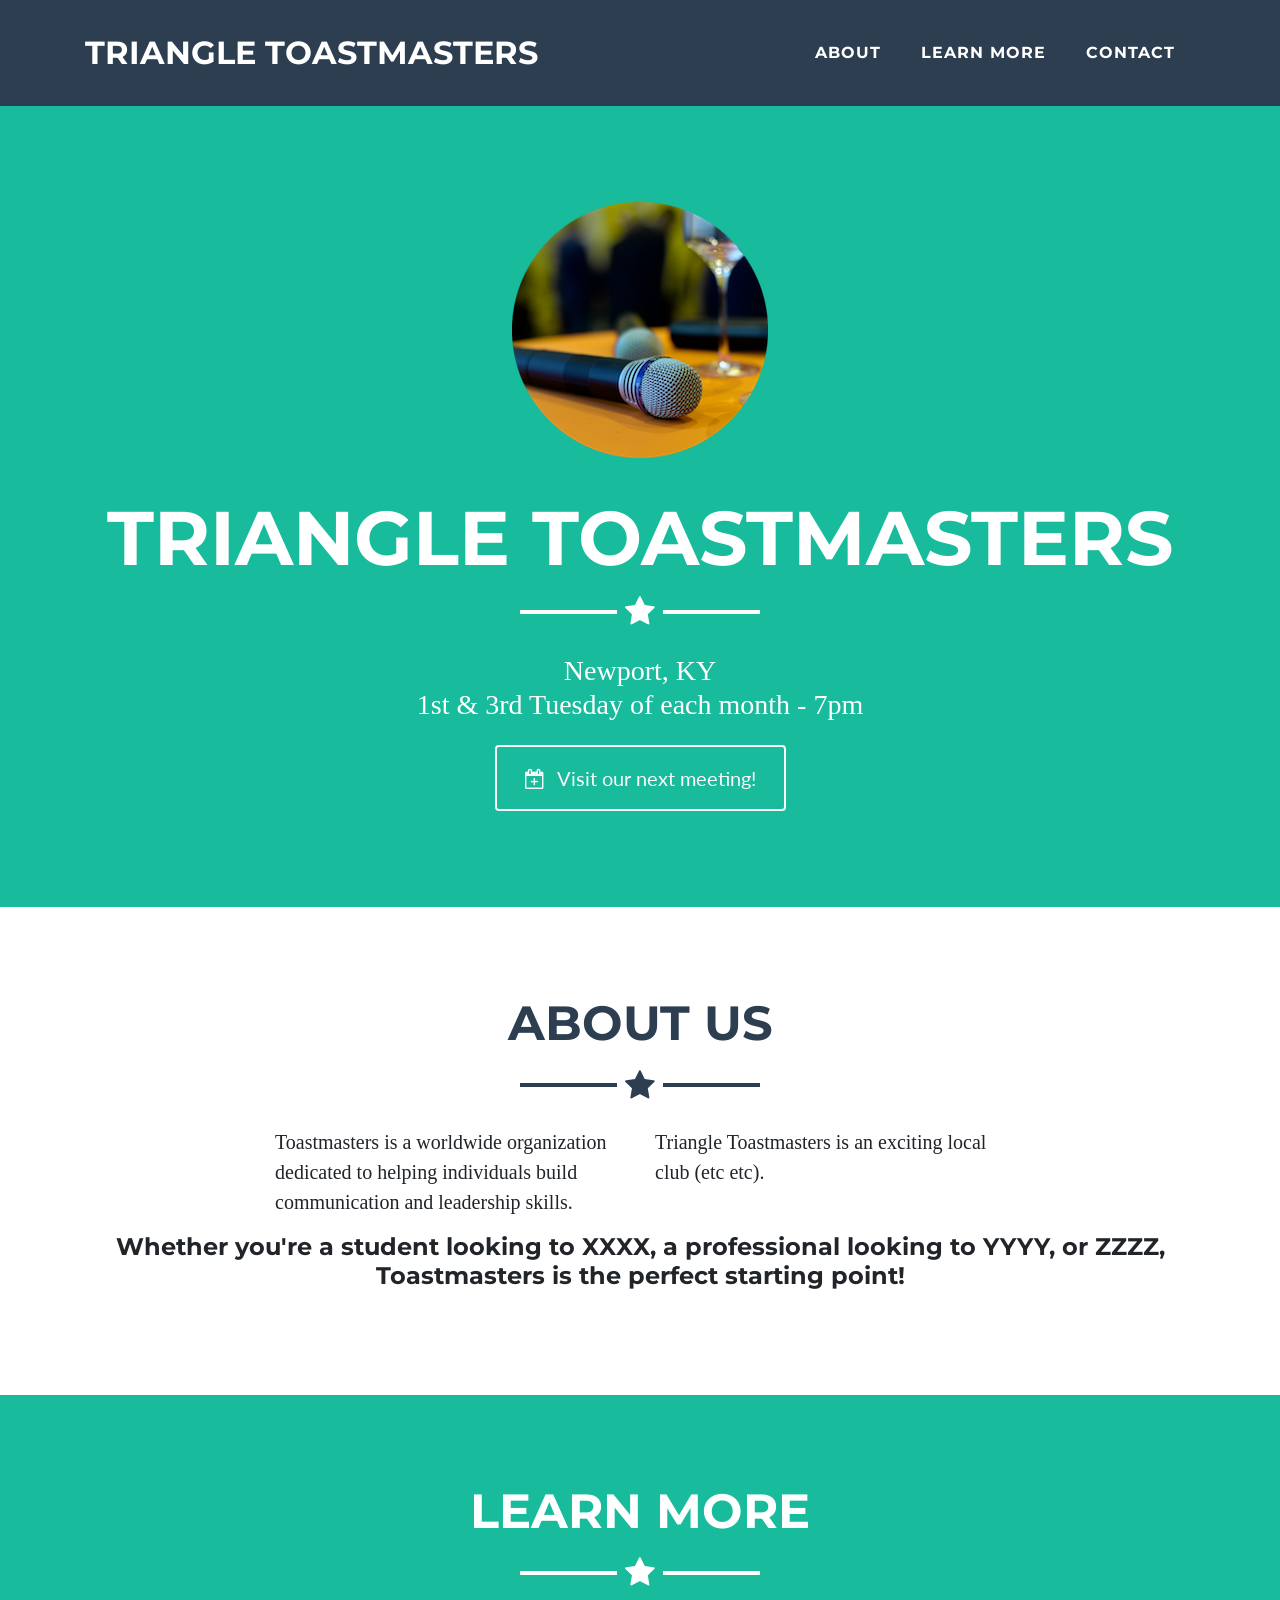
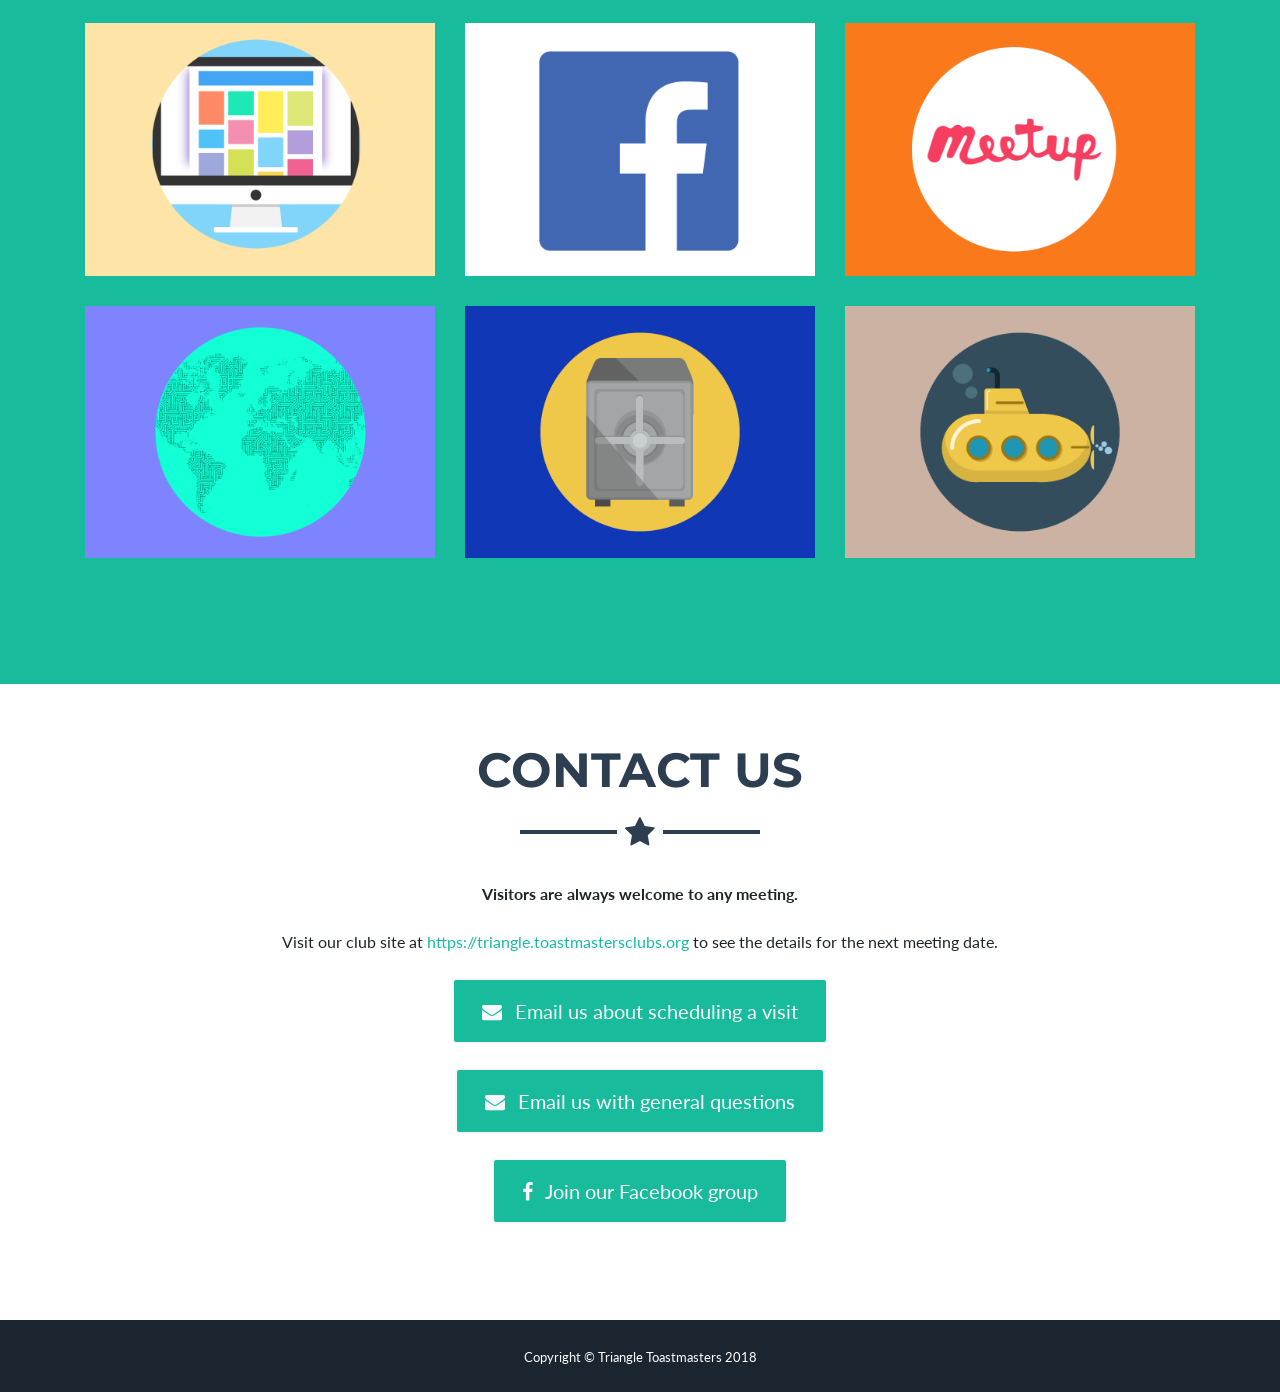
==== commit 1778538a: "v0.9" ====
--- a/public/index.html
+++ b/public/index.html
@@ -59,12 +59,12 @@
         <h1 class="text-uppercase mb-0">Triangle Toastmasters</h1>
         <hr class="star-light">
         <h2 class="font-weight-light mb-0">Newport, KY</h2>
-        <h2 class="font-weight-light mb-0">1st & 3rd Tuesdays of each month - 7pm</h2>
+        <h2 class="font-weight-light mb-0">1st & 3rd Tuesday of each month - 7pm</h2>
       </div>
         <div class="text-center mt-4">
-          <a class="btn btn-xl btn-outline-light" href="#">
-            <i class="fa fa-download mr-2"></i>
-            Schedule a visit!
+          <a class="btn btn-xl btn-outline-light" href="#contact">
+            <i class="fa fa-calendar-plus-o mr-2"></i>
+            Visit our next meeting!
           </a>
         </div>
     </header>
@@ -93,61 +93,67 @@
         <h2 class="text-center text-uppercase text-white mb-0">Learn More</h2>
         <hr class="star-light mb-5">
         <div class="row">
-          <div class="col-md-6 col-lg-4">
-            <a class="portfolio-item d-block mx-auto" href="http://facebook.com" target="_blank">
-              <div class="portfolio-item-caption d-flex position-absolute h-100 w-100">
-                <div class="portfolio-item-caption-content my-auto w-100 text-center text-white">
-                  Visit our Facebook Page
+          <!-- Our site -->
+          <div class="col-md-6 col-lg-4">
+            <a class="portfolio-item d-block mx-auto" href="https://triangle.toastmastersclubs.org">
+              <div class="portfolio-item-caption d-flex position-absolute h-100 w-100">
+                <div class="portfolio-item-caption-content my-auto w-100 text-center text-white">
+                    Visit our club website for dates, member info, and more
+                  </div>
+              </div>
+              <img class="img-fluid" src="img/portfolio/site.png" alt="">
+            </a>
+          </div>
+          <!-- Facebook -->
+          <div class="col-md-6 col-lg-4">
+            <a class="portfolio-item d-block mx-auto" href="https://www.facebook.com/groups/359270140816980/" target="_blank">
+              <div class="portfolio-item-caption d-flex position-absolute h-100 w-100">
+                <div class="portfolio-item-caption-content my-auto w-100 text-center text-white">
+                  Watch our Facebook Page for events and news
                 </div>
               </div>
               <img class="img-fluid" src="img/portfolio/facebook.png" alt="Test">
             </a>
           </div>
-          <div class="col-md-6 col-lg-4">
-            <a class="portfolio-item d-block mx-auto" href="#portfolio-modal-2">
-              <div class="portfolio-item-caption d-flex position-absolute h-100 w-100">
-                <div class="portfolio-item-caption-content my-auto w-100 text-center text-white">
-                  <i class="fa fa-search-plus fa-3x"></i>
-                </div>
-              </div>
-              <img class="img-fluid" src="img/portfolio/cake.png" alt="">
-            </a>
-          </div>
-          <div class="col-md-6 col-lg-4">
-            <a class="portfolio-item d-block mx-auto" href="#portfolio-modal-3">
-              <div class="portfolio-item-caption d-flex position-absolute h-100 w-100">
-                <div class="portfolio-item-caption-content my-auto w-100 text-center text-white">
-                  <i class="fa fa-search-plus fa-3x"></i>
-                </div>
-              </div>
-              <img class="img-fluid" src="img/portfolio/circus.png" alt="">
-            </a>
-          </div>
+          <!-- Meetup -->
+          <div class="col-md-6 col-lg-4">
+            <a class="portfolio-item d-block mx-auto" href="https://www.meetup.com/find/events/?allMeetups=false&keywords=triangle+toastmasters&radius=5&userFreeform=41071">
+              <div class="portfolio-item-caption d-flex position-absolute h-100 w-100">
+                <div class="portfolio-item-caption-content my-auto w-100 text-center text-white">
+                  Check out our upcoming meetings on Meetup.com
+                </div>
+              </div>
+              <img class="img-fluid" src="img/portfolio/meetup.png" alt="">
+            </a>
+          </div>
+          <!-- Toastmasters international? -->
           <div class="col-md-6 col-lg-4">
             <a class="portfolio-item d-block mx-auto" href="#portfolio-modal-4">
               <div class="portfolio-item-caption d-flex position-absolute h-100 w-100">
                 <div class="portfolio-item-caption-content my-auto w-100 text-center text-white">
-                  <i class="fa fa-search-plus fa-3x"></i>
-                </div>
-              </div>
-              <img class="img-fluid" src="img/portfolio/game.png" alt="">
-            </a>
-          </div>
+                  What is Toastmasters International? Find out at Toastmasters.org
+                </div>
+              </div>
+              <img class="img-fluid" src="img/portfolio/global.png" alt="">
+            </a>
+          </div>
+          <!-- ? -->
           <div class="col-md-6 col-lg-4">
             <a class="portfolio-item d-block mx-auto" href="#portfolio-modal-5">
               <div class="portfolio-item-caption d-flex position-absolute h-100 w-100">
                 <div class="portfolio-item-caption-content my-auto w-100 text-center text-white">
-                  <i class="fa fa-search-plus fa-3x"></i>
+                  Demo
                 </div>
               </div>
               <img class="img-fluid" src="img/portfolio/safe.png" alt="">
             </a>
           </div>
+          <!-- ? -->
           <div class="col-md-6 col-lg-4">
             <a class="portfolio-item d-block mx-auto" href="#portfolio-modal-6">
               <div class="portfolio-item-caption d-flex position-absolute h-100 w-100">
                 <div class="portfolio-item-caption-content my-auto w-100 text-center text-white">
-                  <i class="fa fa-search-plus fa-3x"></i>
+                  Demo
                 </div>
               </div>
               <img class="img-fluid" src="img/portfolio/submarine.png" alt="">
@@ -161,103 +167,52 @@
     <!-- Contact Section -->
     <section id="contact">
       <div class="container">
-        <h2 class="text-center text-uppercase text-secondary mb-0">Contact Me</h2>
+        <h2 class="text-center text-uppercase text-secondary mb-0">Contact Us</h2>
         <hr class="star-dark mb-5">
         <div class="row">
-          <div class="col-lg-8 mx-auto">
-            <!-- To configure the contact form email address, go to mail/contact_me.php and update the email address in the PHP file on line 19. -->
-            <!-- The form should work on most web servers, but if the form is not working you may need to configure your web server differently. -->
-            <form name="sentMessage" id="contactForm" novalidate="novalidate">
-              <div class="control-group">
-                <div class="form-group floating-label-form-group controls mb-0 pb-2">
-                  <label>Name</label>
-                  <input class="form-control" id="name" type="text" placeholder="Name" required="required" data-validation-required-message="Please enter your name.">
-                  <p class="help-block text-danger"></p>
-                </div>
-              </div>
-              <div class="control-group">
-                <div class="form-group floating-label-form-group controls mb-0 pb-2">
-                  <label>Email Address</label>
-                  <input class="form-control" id="email" type="email" placeholder="Email Address" required="required" data-validation-required-message="Please enter your email address.">
-                  <p class="help-block text-danger"></p>
-                </div>
-              </div>
-              <div class="control-group">
-                <div class="form-group floating-label-form-group controls mb-0 pb-2">
-                  <label>Phone Number</label>
-                  <input class="form-control" id="phone" type="tel" placeholder="Phone Number" required="required" data-validation-required-message="Please enter your phone number.">
-                  <p class="help-block text-danger"></p>
-                </div>
-              </div>
-              <div class="control-group">
-                <div class="form-group floating-label-form-group controls mb-0 pb-2">
-                  <label>Message</label>
-                  <textarea class="form-control" id="message" rows="5" placeholder="Message" required="required" data-validation-required-message="Please enter a message."></textarea>
-                  <p class="help-block text-danger"></p>
-                </div>
-              </div>
-              <br>
-              <div id="success"></div>
-              <div class="form-group">
-                <button type="submit" class="btn btn-primary btn-xl" id="sendMessageButton">Send</button>
-              </div>
-            </form>
+          <div class="col-lg-8 mx-auto text-center">
+              <b>Visitors are always welcome to any meeting.</b><br><br>Visit our club site at <a href="https://triangle.toastmastersclubs.org">https://triangle.toastmastersclubs.org</a> to see the details for the next meeting date.
+              <div class="text-center mt-4" id="schedule">
+                  <a target="_blank" class="bg-primary btn btn-xl btn-outline-light" href="mailto:example@example.com?subject=Triangle Toastmasters visit&body=Hi,%0A%0AI am interested in learning more about Toastmasters by attending one of your upcoming meetings.%0ACould you please confirm the date, time, and location?%0A%0AThanks!%0A(YOUR NAME HERE)">
+                    <i class="fa fa-envelope mr-2"></i>
+                    Email us about scheduling a visit
+                  </a>
+              </div>
+
+              <div class="text-center mt-4" id="schedule">
+                  <a target="_blank" class="bg-primary btn btn-xl btn-outline-light" href="mailto:example@example.com?subject=Triangle Toastmasters visit&body=Hi,%0A%0AI am interested in learning more about Toastmasters. Could you provide me with more information about what it's like to be a part of a Toastmasters club?%0AMy preferred contact method is (EMAIL/PHONE/TEXT) and you can reach me at (CONTACT DETAILS).%0A%0AThanks!%0A(YOUR NAME HERE)">
+                    <i class="fa fa-envelope mr-2"></i>
+                    Email us with general questions
+                  </a>
+              </div>
+
+              <div class="text-center mt-4">
+                  <a target="_blank" class="bg-primary btn btn-xl btn-outline-light" href="https://www.facebook.com/groups/359270140816980/">
+                    <i class="fa fa-facebook mr-2"></i>
+                    Join our Facebook group
+                  </a>
+              </div>
+
           </div>
         </div>
       </div>
     </section>
 
     <!-- Footer -->
-    <footer class="footer text-center">
+    <!-- <footer class="footer text-center">
       <div class="container">
         <div class="row">
           <div class="col-md-4 mb-5 mb-lg-0">
             <h4 class="text-uppercase mb-4">Location</h4>
-            <p class="lead mb-0">2215 John Daniel Drive
-              <br>Clark, MO 65243</p>
-          </div>
-          <div class="col-md-4 mb-5 mb-lg-0">
-            <h4 class="text-uppercase mb-4">Around the Web</h4>
-            <ul class="list-inline mb-0">
-              <li class="list-inline-item">
-                <a class="btn btn-outline-light btn-social text-center rounded-circle" href="#">
-                  <i class="fa fa-fw fa-facebook"></i>
-                </a>
-              </li>
-              <li class="list-inline-item">
-                <a class="btn btn-outline-light btn-social text-center rounded-circle" href="#">
-                  <i class="fa fa-fw fa-google-plus"></i>
-                </a>
-              </li>
-              <li class="list-inline-item">
-                <a class="btn btn-outline-light btn-social text-center rounded-circle" href="#">
-                  <i class="fa fa-fw fa-twitter"></i>
-                </a>
-              </li>
-              <li class="list-inline-item">
-                <a class="btn btn-outline-light btn-social text-center rounded-circle" href="#">
-                  <i class="fa fa-fw fa-linkedin"></i>
-                </a>
-              </li>
-              <li class="list-inline-item">
-                <a class="btn btn-outline-light btn-social text-center rounded-circle" href="#">
-                  <i class="fa fa-fw fa-dribbble"></i>
-                </a>
-              </li>
-            </ul>
-          </div>
-          <div class="col-md-4">
-            <h4 class="text-uppercase mb-4">About Freelancer</h4>
-            <p class="lead mb-0">Freelance is a free to use, open source Bootstrap theme created by
-              <a href="http://startbootstrap.com">Start Bootstrap</a>.</p>
-          </div>
-        </div>
-      </div>
-    </footer>
+            <p class="lead mb-0">Newport, KY</p>
+          </div>
+        </div>
+      </div>
+    </footer> -->
 
     <div class="copyright py-4 text-center text-white">
       <div class="container">
-        <small>Copyright &copy; Your Website 2018</small>
+        <small>Copyright &copy; Triangle Toastmasters 2018</small>
       </div>
     </div>
 
@@ -268,140 +223,6 @@
       </a>
     </div>
 
-    <!-- Portfolio Modals -->
-
-    <!-- Portfolio Modal 1 -->
-    <div class="portfolio-modal mfp-hide" id="portfolio-modal-1">
-      <div class="portfolio-modal-dialog bg-white">
-        <a class="close-button d-none d-md-block portfolio-modal-dismiss" href="#">
-          <i class="fa fa-3x fa-times"></i>
-        </a>
-        <div class="container text-center">
-          <div class="row">
-            <div class="col-lg-8 mx-auto">
-              <h2 class="text-secondary text-uppercase mb-0">Project Name</h2>
-              <hr class="star-dark mb-5">
-              <img class="img-fluid mb-5" src="img/portfolio/cabin.png" alt="">
-              <p class="mb-5">Lorem ipsum dolor sit amet, consectetur adipisicing elit. Mollitia neque assumenda ipsam nihil, molestias magnam, recusandae quos quis inventore quisquam velit asperiores, vitae? Reprehenderit soluta, eos quod consequuntur itaque. Nam.</p>
-              <a class="btn btn-primary btn-lg rounded-pill portfolio-modal-dismiss" href="#">
-                <i class="fa fa-close"></i>
-                Close Project</a>
-            </div>
-          </div>
-        </div>
-      </div>
-    </div>
-
-    <!-- Portfolio Modal 2 -->
-    <div class="portfolio-modal mfp-hide" id="portfolio-modal-2">
-      <div class="portfolio-modal-dialog bg-white">
-        <a class="close-button d-none d-md-block portfolio-modal-dismiss" href="#">
-          <i class="fa fa-3x fa-times"></i>
-        </a>
-        <div class="container text-center">
-          <div class="row">
-            <div class="col-lg-8 mx-auto">
-              <h2 class="text-secondary text-uppercase mb-0">Project Name</h2>
-              <hr class="star-dark mb-5">
-              <img class="img-fluid mb-5" src="img/portfolio/cake.png" alt="">
-              <p class="mb-5">Lorem ipsum dolor sit amet, consectetur adipisicing elit. Mollitia neque assumenda ipsam nihil, molestias magnam, recusandae quos quis inventore quisquam velit asperiores, vitae? Reprehenderit soluta, eos quod consequuntur itaque. Nam.</p>
-              <a class="btn btn-primary btn-lg rounded-pill portfolio-modal-dismiss" href="#">
-                <i class="fa fa-close"></i>
-                Close Project</a>
-            </div>
-          </div>
-        </div>
-      </div>
-    </div>
-
-    <!-- Portfolio Modal 3 -->
-    <div class="portfolio-modal mfp-hide" id="portfolio-modal-3">
-      <div class="portfolio-modal-dialog bg-white">
-        <a class="close-button d-none d-md-block portfolio-modal-dismiss" href="#">
-          <i class="fa fa-3x fa-times"></i>
-        </a>
-        <div class="container text-center">
-          <div class="row">
-            <div class="col-lg-8 mx-auto">
-              <h2 class="text-secondary text-uppercase mb-0">Project Name</h2>
-              <hr class="star-dark mb-5">
-              <img class="img-fluid mb-5" src="img/portfolio/circus.png" alt="">
-              <p class="mb-5">Lorem ipsum dolor sit amet, consectetur adipisicing elit. Mollitia neque assumenda ipsam nihil, molestias magnam, recusandae quos quis inventore quisquam velit asperiores, vitae? Reprehenderit soluta, eos quod consequuntur itaque. Nam.</p>
-              <a class="btn btn-primary btn-lg rounded-pill portfolio-modal-dismiss" href="#">
-                <i class="fa fa-close"></i>
-                Close Project</a>
-            </div>
-          </div>
-        </div>
-      </div>
-    </div>
-
-    <!-- Portfolio Modal 4 -->
-    <div class="portfolio-modal mfp-hide" id="portfolio-modal-4">
-      <div class="portfolio-modal-dialog bg-white">
-        <a class="close-button d-none d-md-block portfolio-modal-dismiss" href="#">
-          <i class="fa fa-3x fa-times"></i>
-        </a>
-        <div class="container text-center">
-          <div class="row">
-            <div class="col-lg-8 mx-auto">
-              <h2 class="text-secondary text-uppercase mb-0">Project Name</h2>
-              <hr class="star-dark mb-5">
-              <img class="img-fluid mb-5" src="img/portfolio/game.png" alt="">
-              <p class="mb-5">Lorem ipsum dolor sit amet, consectetur adipisicing elit. Mollitia neque assumenda ipsam nihil, molestias magnam, recusandae quos quis inventore quisquam velit asperiores, vitae? Reprehenderit soluta, eos quod consequuntur itaque. Nam.</p>
-              <a class="btn btn-primary btn-lg rounded-pill portfolio-modal-dismiss" href="#">
-                <i class="fa fa-close"></i>
-                Close Project</a>
-            </div>
-          </div>
-        </div>
-      </div>
-    </div>
-
-    <!-- Portfolio Modal 5 -->
-    <div class="portfolio-modal mfp-hide" id="portfolio-modal-5">
-      <div class="portfolio-modal-dialog bg-white">
-        <a class="close-button d-none d-md-block portfolio-modal-dismiss" href="#">
-          <i class="fa fa-3x fa-times"></i>
-        </a>
-        <div class="container text-center">
-          <div class="row">
-            <div class="col-lg-8 mx-auto">
-              <h2 class="text-secondary text-uppercase mb-0">Project Name</h2>
-              <hr class="star-dark mb-5">
-              <img class="img-fluid mb-5" src="img/portfolio/safe.png" alt="">
-              <p class="mb-5">Lorem ipsum dolor sit amet, consectetur adipisicing elit. Mollitia neque assumenda ipsam nihil, molestias magnam, recusandae quos quis inventore quisquam velit asperiores, vitae? Reprehenderit soluta, eos quod consequuntur itaque. Nam.</p>
-              <a class="btn btn-primary btn-lg rounded-pill portfolio-modal-dismiss" href="#">
-                <i class="fa fa-close"></i>
-                Close Project</a>
-            </div>
-          </div>
-        </div>
-      </div>
-    </div>
-
-    <!-- Portfolio Modal 6 -->
-    <div class="portfolio-modal mfp-hide" id="portfolio-modal-6">
-      <div class="portfolio-modal-dialog bg-white">
-        <a class="close-button d-none d-md-block portfolio-modal-dismiss" href="#">
-          <i class="fa fa-3x fa-times"></i>
-        </a>
-        <div class="container text-center">
-          <div class="row">
-            <div class="col-lg-8 mx-auto">
-              <h2 class="text-secondary text-uppercase mb-0">Project Name</h2>
-              <hr class="star-dark mb-5">
-              <img class="img-fluid mb-5" src="img/portfolio/submarine.png" alt="">
-              <p class="mb-5">Lorem ipsum dolor sit amet, consectetur adipisicing elit. Mollitia neque assumenda ipsam nihil, molestias magnam, recusandae quos quis inventore quisquam velit asperiores, vitae? Reprehenderit soluta, eos quod consequuntur itaque. Nam.</p>
-              <a class="btn btn-primary btn-lg rounded-pill portfolio-modal-dismiss" href="#">
-                <i class="fa fa-close"></i>
-                Close Project</a>
-            </div>
-          </div>
-        </div>
-      </div>
-    </div>
-
     <!-- Bootstrap core JavaScript -->
     <script src="vendor/jquery/jquery.min.js"></script>
     <script src="vendor/bootstrap/js/bootstrap.bundle.min.js"></script>
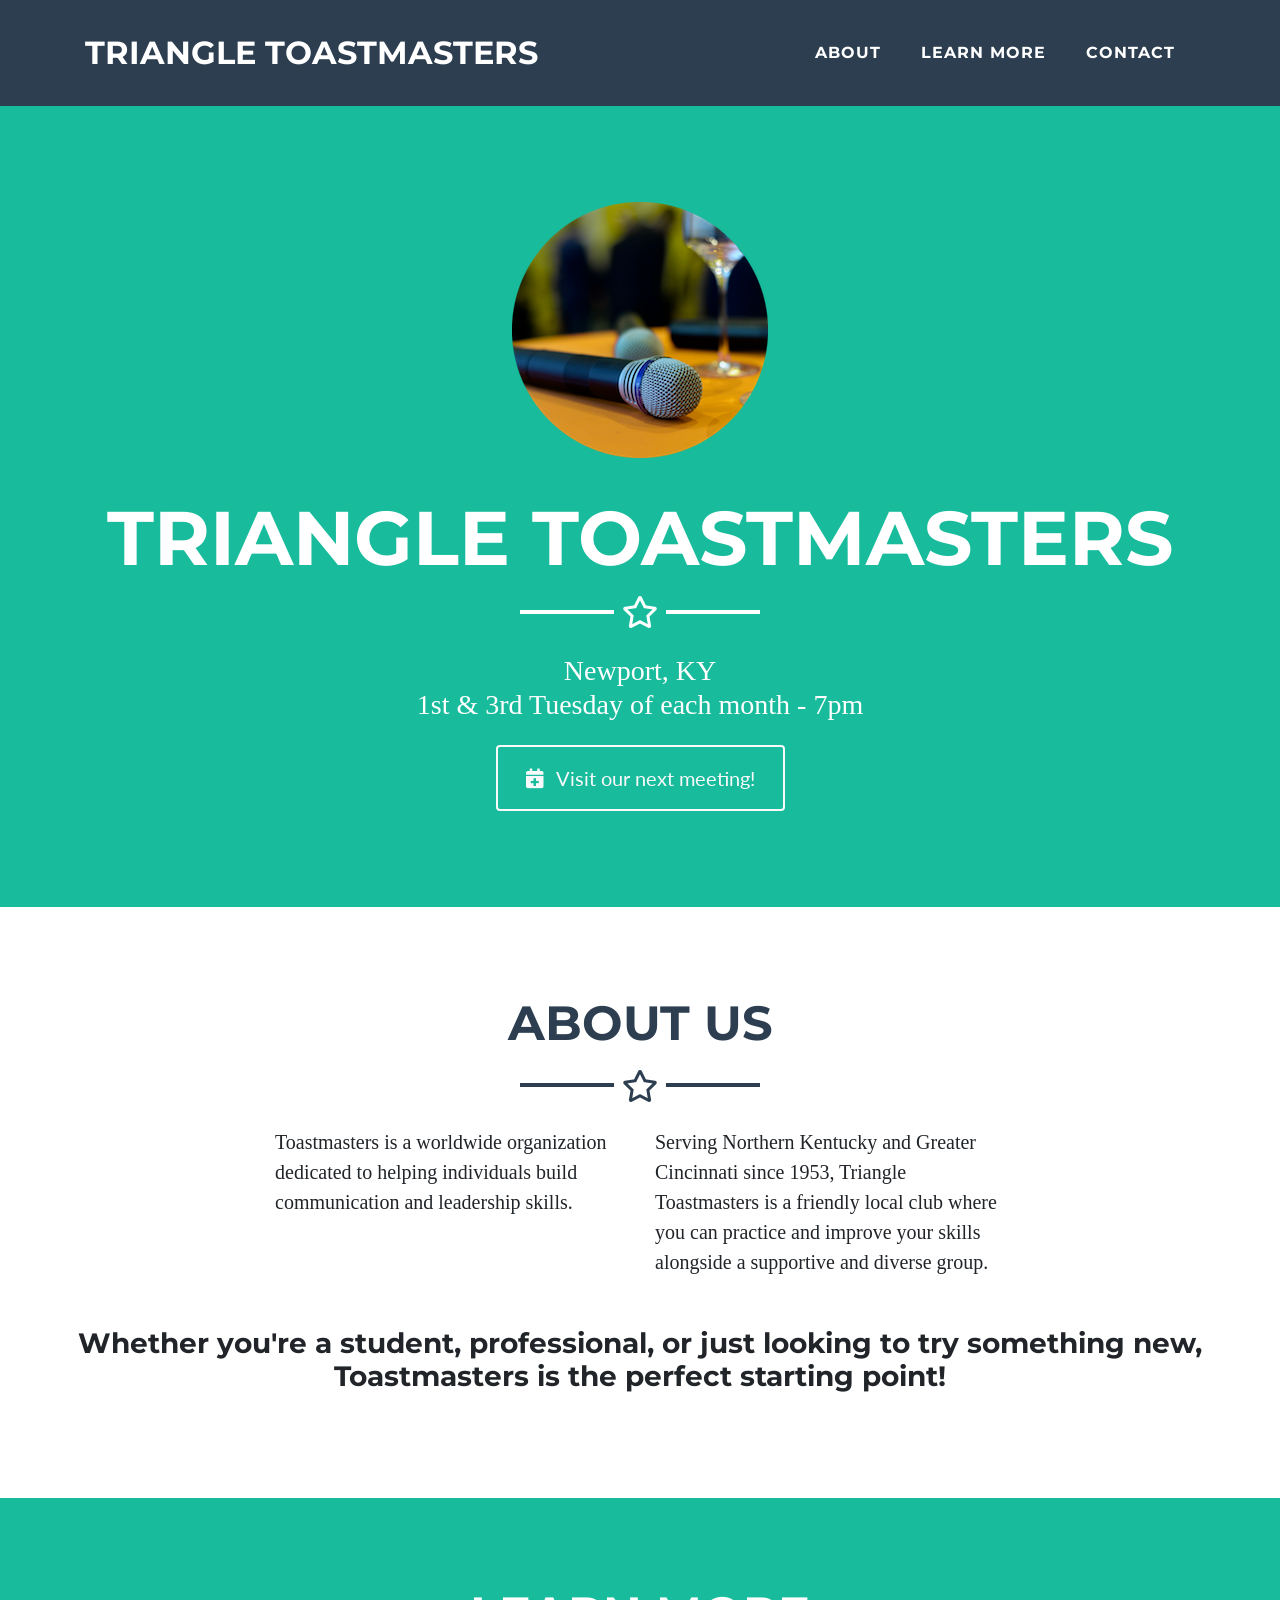
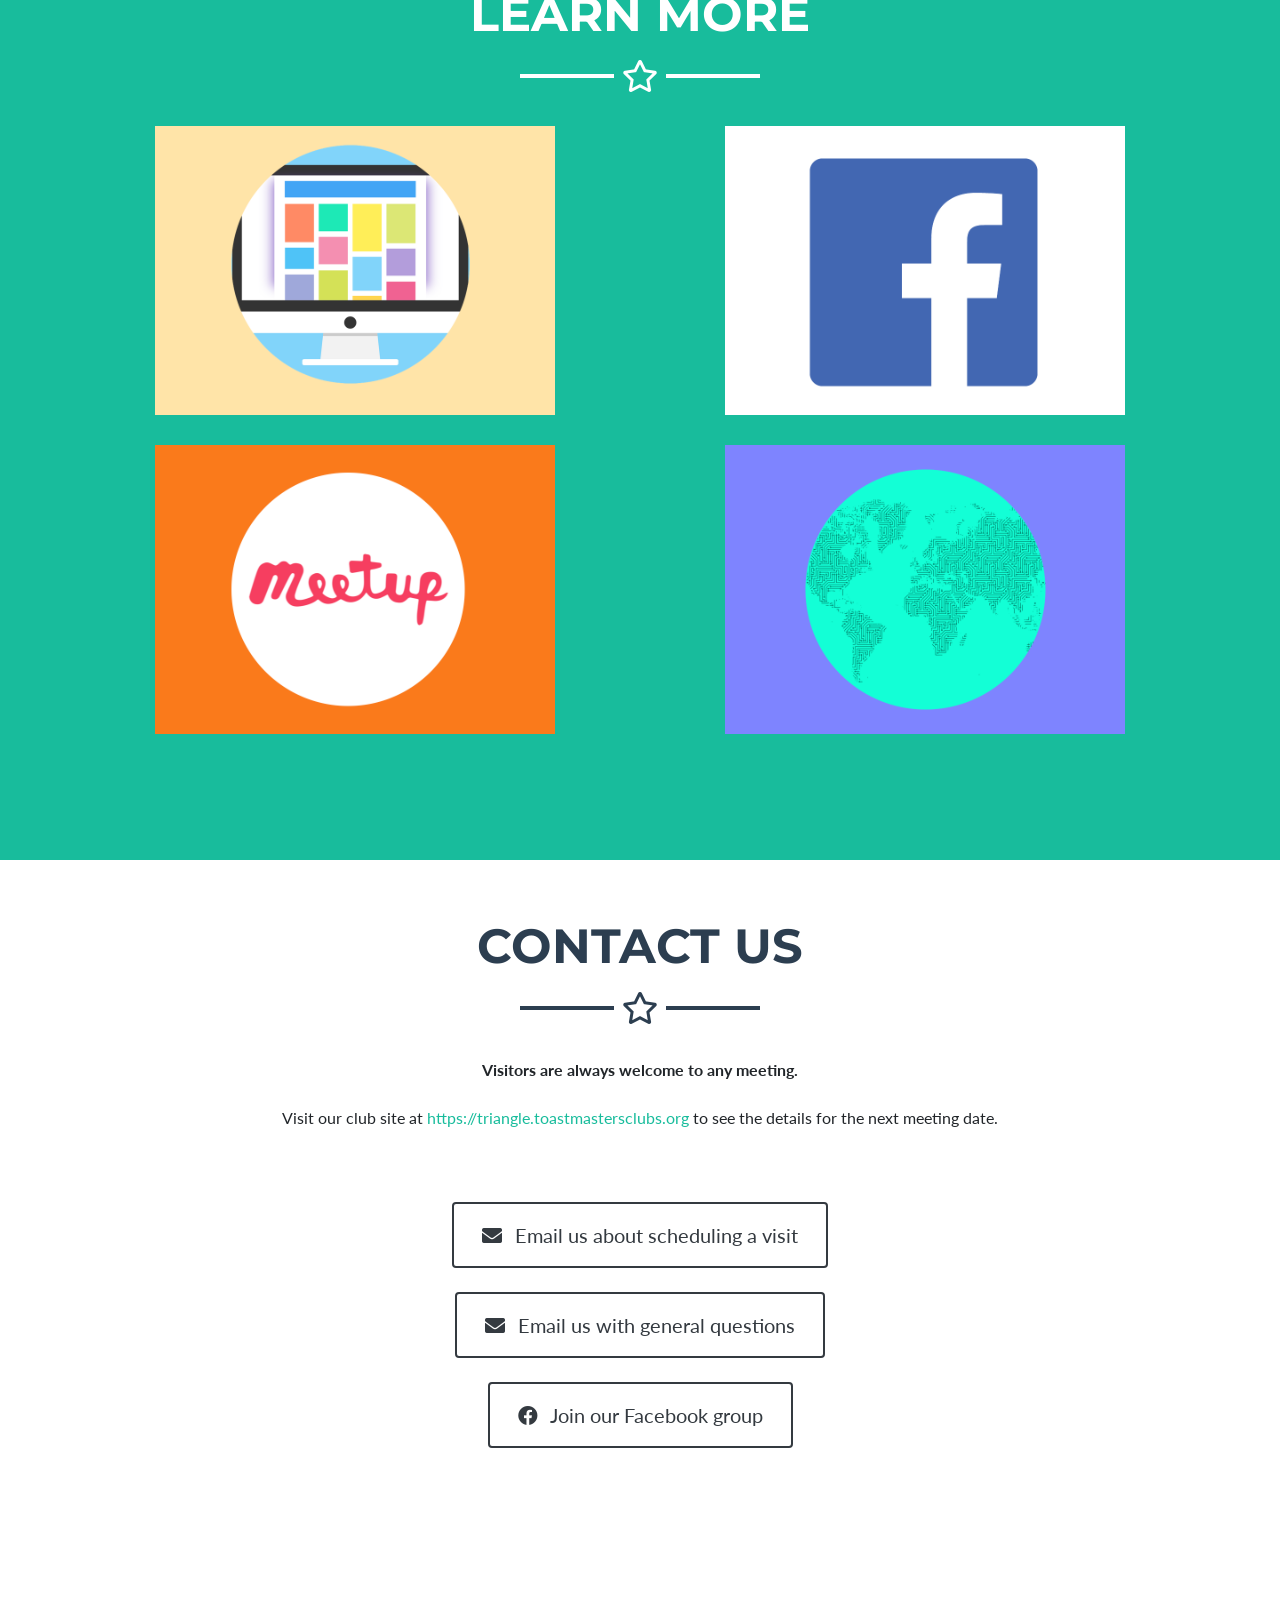
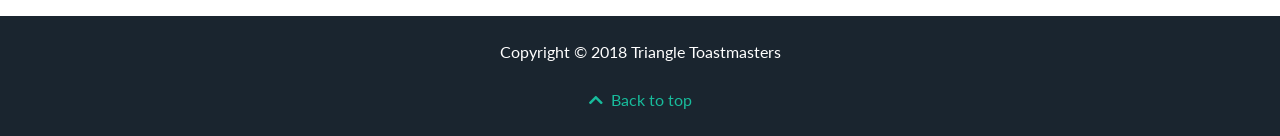
==== commit 0c4bc51c: "folder name must be public" ====
--- a/public/index.html
+++ b/public/index.html
@@ -5,24 +5,21 @@
 
     <meta charset="utf-8">
     <meta name="viewport" content="width=device-width, initial-scale=1, shrink-to-fit=no">
-    <meta name="description" content="">
-    <meta name="author" content="">
-
-    <title>Triangle Toastmasters - Newport, KY</title>
+    <meta name="description" content="Serving Northern Kentucky and Greater Cincinnati since 1953, Triangle Toastmasters is a friendly local club where you can practice and improve your skills alongside a supportive and diverse group.">
+    <meta name="author" content="Triangle Toastmasters">
+
+    <title>Triangle Toastmasters | Newport, KY</title>
 
     <!-- Bootstrap core CSS -->
-    <link href="vendor/bootstrap/css/bootstrap.min.css" rel="stylesheet">
-
+    <link rel="stylesheet" href="https://stackpath.bootstrapcdn.com/bootstrap/4.1.2/css/bootstrap.min.css" integrity="sha384-Smlep5jCw/wG7hdkwQ/Z5nLIefveQRIY9nfy6xoR1uRYBtpZgI6339F5dgvm/e9B" crossorigin="anonymous">
+    
     <!-- Custom fonts for this template -->
-    <link href="vendor/font-awesome/css/font-awesome.min.css" rel="stylesheet" type="text/css">
+    <link rel="stylesheet" href="https://use.fontawesome.com/releases/v5.1.1/css/all.css" integrity="sha384-O8whS3fhG2OnA5Kas0Y9l3cfpmYjapjI0E4theH4iuMD+pLhbf6JI0jIMfYcK3yZ" crossorigin="anonymous">
     <link href="https://fonts.googleapis.com/css?family=Montserrat:400,700" rel="stylesheet" type="text/css">
     <link href="https://fonts.googleapis.com/css?family=Lato:400,700,400italic,700italic" rel="stylesheet" type="text/css">
 
-    <!-- Plugin CSS -->
-    <link href="vendor/magnific-popup/magnific-popup.css" rel="stylesheet" type="text/css">
-
     <!-- Custom styles for this template -->
-    <link href="css/freelancer.css" rel="stylesheet">
+    <link href="css/main.css" rel="stylesheet">
 
   </head>
 
@@ -63,7 +60,7 @@
       </div>
         <div class="text-center mt-4">
           <a class="btn btn-xl btn-outline-light" href="#contact">
-            <i class="fa fa-calendar-plus-o mr-2"></i>
+            <i class="fa fa-calendar-plus mr-2"></i>
             Visit our next meeting!
           </a>
         </div>
@@ -80,9 +77,9 @@
             <p class="lead">Toastmasters is a worldwide organization dedicated to helping individuals build communication and leadership skills.</p>
           </div>
           <div class="col-lg-4 mr-auto">
-            <p class="lead">Triangle Toastmasters is an exciting local club (etc etc).</p>
-          </div>
-          <h4 class=text-center>Whether you're a student looking to XXXX, a professional looking to YYYY, or ZZZZ, Toastmasters is the perfect starting point!</h3>
+            <p class="lead">Serving Northern Kentucky and Greater Cincinnati since 1953, Triangle Toastmasters is a friendly local club where you can practice and improve your skills alongside a supportive and diverse group.</p>
+          </div>
+          <h3 class=text-center><br>Whether you're a student, professional, or just looking to try something new, Toastmasters is the perfect starting point!</h3>
         </div>
       </div>
     </section>
@@ -94,69 +91,49 @@
         <hr class="star-light mb-5">
         <div class="row">
           <!-- Our site -->
-          <div class="col-md-6 col-lg-4">
+          <div class="col-lg-6">
             <a class="portfolio-item d-block mx-auto" href="https://triangle.toastmastersclubs.org">
               <div class="portfolio-item-caption d-flex position-absolute h-100 w-100">
                 <div class="portfolio-item-caption-content my-auto w-100 text-center text-white">
                     Visit our club website for dates, member info, and more
                   </div>
               </div>
-              <img class="img-fluid" src="img/portfolio/site.png" alt="">
+              <img class="img-fluid" src="img/site.png" alt="">
             </a>
           </div>
           <!-- Facebook -->
-          <div class="col-md-6 col-lg-4">
-            <a class="portfolio-item d-block mx-auto" href="https://www.facebook.com/groups/359270140816980/" target="_blank">
-              <div class="portfolio-item-caption d-flex position-absolute h-100 w-100">
-                <div class="portfolio-item-caption-content my-auto w-100 text-center text-white">
-                  Watch our Facebook Page for events and news
+          <div class="col-lg-6">
+            <a  target="_blank" class="portfolio-item d-block mx-auto" href="https://www.facebook.com/groups/359270140816980/">
+              <div class="portfolio-item-caption d-flex position-absolute h-100 w-100">
+                <div class="portfolio-item-caption-content my-auto w-100 text-center text-white">
+                  Watch our Facebook page for events and news
                 </div>
               </div>
-              <img class="img-fluid" src="img/portfolio/facebook.png" alt="Test">
-            </a>
-          </div>
+              <img class="img-fluid" src="img/facebook.png" alt="Test">
+            </a>
+          </div>
+        </div>
+        <div class="row">
           <!-- Meetup -->
-          <div class="col-md-6 col-lg-4">
-            <a class="portfolio-item d-block mx-auto" href="https://www.meetup.com/find/events/?allMeetups=false&keywords=triangle+toastmasters&radius=5&userFreeform=41071">
+          <div class="col-lg-6">
+            <a target="_blank" class="portfolio-item d-block mx-auto" href="https://www.meetup.com/find/events/?allMeetups=false&keywords=triangle+toastmasters&radius=5&userFreeform=41071">
               <div class="portfolio-item-caption d-flex position-absolute h-100 w-100">
                 <div class="portfolio-item-caption-content my-auto w-100 text-center text-white">
                   Check out our upcoming meetings on Meetup.com
                 </div>
               </div>
-              <img class="img-fluid" src="img/portfolio/meetup.png" alt="">
-            </a>
-          </div>
-          <!-- Toastmasters international? -->
-          <div class="col-md-6 col-lg-4">
-            <a class="portfolio-item d-block mx-auto" href="#portfolio-modal-4">
+              <img class="img-fluid" src="img/meetup.png" alt="">
+            </a>
+          </div>
+          <!-- Toastmasters international -->
+          <div class="col-lg-6">
+            <a target="_blank" class="portfolio-item d-block mx-auto" href="https://www.toastmasters.org/">
               <div class="portfolio-item-caption d-flex position-absolute h-100 w-100">
                 <div class="portfolio-item-caption-content my-auto w-100 text-center text-white">
                   What is Toastmasters International? Find out at Toastmasters.org
                 </div>
               </div>
-              <img class="img-fluid" src="img/portfolio/global.png" alt="">
-            </a>
-          </div>
-          <!-- ? -->
-          <div class="col-md-6 col-lg-4">
-            <a class="portfolio-item d-block mx-auto" href="#portfolio-modal-5">
-              <div class="portfolio-item-caption d-flex position-absolute h-100 w-100">
-                <div class="portfolio-item-caption-content my-auto w-100 text-center text-white">
-                  Demo
-                </div>
-              </div>
-              <img class="img-fluid" src="img/portfolio/safe.png" alt="">
-            </a>
-          </div>
-          <!-- ? -->
-          <div class="col-md-6 col-lg-4">
-            <a class="portfolio-item d-block mx-auto" href="#portfolio-modal-6">
-              <div class="portfolio-item-caption d-flex position-absolute h-100 w-100">
-                <div class="portfolio-item-caption-content my-auto w-100 text-center text-white">
-                  Demo
-                </div>
-              </div>
-              <img class="img-fluid" src="img/portfolio/submarine.png" alt="">
+              <img class="img-fluid" src="img/global.png" alt="">
             </a>
           </div>
         </div>
@@ -171,72 +148,76 @@
         <hr class="star-dark mb-5">
         <div class="row">
           <div class="col-lg-8 mx-auto text-center">
-              <b>Visitors are always welcome to any meeting.</b><br><br>Visit our club site at <a href="https://triangle.toastmastersclubs.org">https://triangle.toastmastersclubs.org</a> to see the details for the next meeting date.
-              <div class="text-center mt-4" id="schedule">
-                  <a target="_blank" class="bg-primary btn btn-xl btn-outline-light" href="mailto:example@example.com?subject=Triangle Toastmasters visit&body=Hi,%0A%0AI am interested in learning more about Toastmasters by attending one of your upcoming meetings.%0ACould you please confirm the date, time, and location?%0A%0AThanks!%0A(YOUR NAME HERE)">
+              <b>Visitors are always welcome to any meeting.</b>
+              <br><br>
+              Visit our club site at <a href="https://triangle.toastmastersclubs.org">https://triangle.toastmastersclubs.org</a> to see the details for the next meeting date.
+              <br><br><br>
+                <div class="text-center mt-4" id="schedule">
+                  <a target="_blank" class="btn btn-xl btn-outline-dark" href="mailto:example@example.com?subject=Triangle Toastmasters visit&body=Hi,%0A%0AI am interested in learning more about Toastmasters by attending one of your upcoming meetings.%0ACould you please confirm the date, time, and location?%0A%0AThanks!%0A(YOUR NAME HERE)">
                     <i class="fa fa-envelope mr-2"></i>
                     Email us about scheduling a visit
                   </a>
               </div>
-
               <div class="text-center mt-4" id="schedule">
-                  <a target="_blank" class="bg-primary btn btn-xl btn-outline-light" href="mailto:example@example.com?subject=Triangle Toastmasters visit&body=Hi,%0A%0AI am interested in learning more about Toastmasters. Could you provide me with more information about what it's like to be a part of a Toastmasters club?%0AMy preferred contact method is (EMAIL/PHONE/TEXT) and you can reach me at (CONTACT DETAILS).%0A%0AThanks!%0A(YOUR NAME HERE)">
+                  <a target="_blank" class="btn btn-xl btn-outline-dark" href="mailto:example@example.com?subject=Triangle Toastmasters visit&body=Hi,%0A%0AI am interested in learning more about Toastmasters. Could you provide me with more information about what it's like to be a part of a Toastmasters club?%0AMy preferred contact method is (EMAIL/PHONE/TEXT) and you can reach me at (CONTACT DETAILS).%0A%0AThanks!%0A(YOUR NAME HERE)">
                     <i class="fa fa-envelope mr-2"></i>
                     Email us with general questions
                   </a>
               </div>
-
               <div class="text-center mt-4">
-                  <a target="_blank" class="bg-primary btn btn-xl btn-outline-light" href="https://www.facebook.com/groups/359270140816980/">
-                    <i class="fa fa-facebook mr-2"></i>
+                  <a target="_blank" class="btn btn-xl btn-outline-dark" href="https://www.facebook.com/groups/359270140816980/">
+                    <i class="fab fa-facebook mr-2"></i>
                     Join our Facebook group
                   </a>
               </div>
-
+              <br>
+              <br>
+              <br>
           </div>
         </div>
       </div>
     </section>
 
-    <!-- Footer -->
-    <!-- <footer class="footer text-center">
-      <div class="container">
-        <div class="row">
-          <div class="col-md-4 mb-5 mb-lg-0">
-            <h4 class="text-uppercase mb-4">Location</h4>
-            <p class="lead mb-0">Newport, KY</p>
-          </div>
-        </div>
-      </div>
-    </footer> -->
-
     <div class="copyright py-4 text-center text-white">
       <div class="container">
-        <small>Copyright &copy; Triangle Toastmasters 2018</small>
+        Copyright &copy; 2018 Triangle Toastmasters
+          <br><br>
+          <a href="#page-top"><i class="fa fa-chevron-up mr-2"></i>Back to top</a>
       </div>
     </div>
 
-    <!-- Scroll to Top Button (Only visible on small and extra-small screen sizes) -->
-    <div class="scroll-to-top d-lg-none position-fixed ">
-      <a class="js-scroll-trigger d-block text-center text-white rounded" href="#page-top">
-        <i class="fa fa-chevron-up"></i>
-      </a>
-    </div>
-
     <!-- Bootstrap core JavaScript -->
-    <script src="vendor/jquery/jquery.min.js"></script>
-    <script src="vendor/bootstrap/js/bootstrap.bundle.min.js"></script>
-
-    <!-- Plugin JavaScript -->
-    <script src="vendor/jquery-easing/jquery.easing.min.js"></script>
-    <script src="vendor/magnific-popup/jquery.magnific-popup.min.js"></script>
-
-    <!-- Contact Form JavaScript -->
-    <script src="js/jqBootstrapValidation.js"></script>
-    <script src="js/contact_me.js"></script>
+    <script src="https://code.jquery.com/jquery-3.3.1.slim.min.js" integrity="sha384-q8i/X+965DzO0rT7abK41JStQIAqVgRVzpbzo5smXKp4YfRvH+8abtTE1Pi6jizo" crossorigin="anonymous"></script>
+    <script src="https://cdnjs.cloudflare.com/ajax/libs/popper.js/1.14.3/umd/popper.min.js" integrity="sha384-ZMP7rVo3mIykV+2+9J3UJ46jBk0WLaUAdn689aCwoqbBJiSnjAK/l8WvCWPIPm49" crossorigin="anonymous"></script>
+    <script src="https://stackpath.bootstrapcdn.com/bootstrap/4.1.2/js/bootstrap.min.js" integrity="sha384-o+RDsa0aLu++PJvFqy8fFScvbHFLtbvScb8AjopnFD+iEQ7wo/CG0xlczd+2O/em" crossorigin="anonymous"></script>
+
 
     <!-- Custom scripts for this template -->
-    <script src="js/freelancer.js"></script>
+    <script>
+      // Closes responsive menu when a scroll trigger link is clicked
+      $('.js-scroll-trigger').click(function() {
+        $('.navbar-collapse').collapse('hide');
+      });
+
+      // Activate scrollspy to add active class to navbar items on scroll
+      $('body').scrollspy({
+        target: '#mainNav',
+        offset: 80
+      });
+
+      // Collapse Navbar
+      var navbarCollapse = function() {
+        if ($("#mainNav").offset().top > 100) {
+          $("#mainNav").addClass("navbar-shrink");
+        } else {
+          $("#mainNav").removeClass("navbar-shrink");
+        }
+      };
+      // Collapse now if page is not at top
+      navbarCollapse();
+      // Collapse the navbar when page is scrolled
+      $(window).scroll(navbarCollapse);
+    </script>
 
   </body>
 
--- a/public/css/main.css
+++ b/public/css/main.css
@@ -0,0 +1,382 @@
+body {
+  font-family: 'Lato';
+}
+
+h1,
+h2,
+h3,
+h4,
+h5,
+h6 {
+  font-weight: 700;
+  font-family: 'Montserrat';
+}
+
+hr.star-light,
+hr.star-dark {
+  max-width: 15rem;
+  padding: 0;
+  text-align: center;
+  border: none;
+  border-top: solid 0.25rem;
+  margin-top: 2.5rem;
+  margin-bottom: 2.5rem;
+  margin-left: auto;
+  margin-right: auto;
+}
+
+hr.star-light:after,
+hr.star-dark:after {
+  position: relative;
+  top: -.8em;
+  display: inline-block;
+  padding: 0 0.25em;
+  content: '\f005';
+  font-family: "Font Awesome 5 Free";
+  font-size: 2em;
+}
+
+hr.star-light {
+  border-color: #fff;
+}
+
+hr.star-light:after {
+  color: #fff;
+  background-color: #18BC9C;
+}
+
+hr.star-dark {
+  border-color: #2C3E50;
+}
+
+hr.star-dark:after {
+  color: #2C3E50;
+  background-color: white;
+}
+
+section {
+  padding: 6rem 0;
+}
+
+section h2 {
+  font-size: 2.25rem;
+  line-height: 2rem;
+}
+
+@media (min-width: 992px) {
+  section h2 {
+    font-size: 3rem;
+    line-height: 2.5rem;
+  }
+}
+
+.btn-xl {
+  padding: 1rem 1.75rem;
+  font-size: 1.25rem;
+}
+
+.btn-social {
+  width: 3.25rem;
+  height: 3.25rem;
+  font-size: 1.25rem;
+  line-height: 2rem;
+}
+
+.scroll-to-top {
+  z-index: 1042;
+  right: 1rem;
+  bottom: 1rem;
+  display: none;
+}
+
+.scroll-to-top a {
+  width: 3.5rem;
+  height: 3.5rem;
+  background-color: rgba(33, 37, 41, 0.5);
+  line-height: 3.1rem;
+}
+
+#mainNav {
+  padding-top: 1rem;
+  padding-bottom: 1rem;
+  font-weight: 700;
+  font-family: 'Montserrat';
+}
+
+#mainNav .navbar-brand {
+  color: #fff;
+}
+
+#mainNav .navbar-nav {
+  margin-top: 1rem;
+  letter-spacing: 0.0625rem;
+}
+
+#mainNav .navbar-nav li.nav-item a.nav-link {
+  color: #fff;
+}
+
+#mainNav .navbar-nav li.nav-item a.nav-link:hover {
+  color: #18BC9C;
+}
+
+#mainNav .navbar-nav li.nav-item a.nav-link:active, #mainNav .navbar-nav li.nav-item a.nav-link:focus {
+  color: #fff;
+}
+
+#mainNav .navbar-nav li.nav-item a.nav-link.active {
+  color: #18BC9C;
+}
+
+#mainNav .navbar-toggler {
+  font-size: 80%;
+  padding: 0.8rem;
+}
+
+@media (min-width: 992px) {
+  #mainNav {
+    padding-top: 1.5rem;
+    padding-bottom: 1.5rem;
+    -webkit-transition: padding-top 0.3s, padding-bottom 0.3s;
+    -moz-transition: padding-top 0.3s, padding-bottom 0.3s;
+    transition: padding-top 0.3s, padding-bottom 0.3s;
+  }
+  #mainNav .navbar-brand {
+    font-size: 2em;
+    -webkit-transition: font-size 0.3s;
+    -moz-transition: font-size 0.3s;
+    transition: font-size 0.3s;
+  }
+  #mainNav .navbar-nav {
+    margin-top: 0;
+  }
+  #mainNav .navbar-nav > li.nav-item > a.nav-link.active {
+    color: #fff;
+    background: #18BC9C;
+  }
+  #mainNav .navbar-nav > li.nav-item > a.nav-link.active:active, #mainNav .navbar-nav > li.nav-item > a.nav-link.active:focus, #mainNav .navbar-nav > li.nav-item > a.nav-link.active:hover {
+    color: #fff;
+    background: #18BC9C;
+  }
+  #mainNav.navbar-shrink {
+    padding-top: 0.5rem;
+    padding-bottom: 0.5rem;
+  }
+  #mainNav.navbar-shrink .navbar-brand {
+    font-size: 1.5em;
+  }
+}
+
+header.masthead {
+  padding-top: calc(6rem + 72px);
+  padding-bottom: 6rem;
+}
+
+header.masthead h1 {
+  font-size: 3rem;
+  line-height: 3rem;
+}
+
+header.masthead h2 {
+  font-size: 1.3rem;
+  font-family: 'Lato';
+}
+
+@media (min-width: 992px) {
+  header.masthead {
+    padding-top: calc(6rem + 106px);
+    padding-bottom: 6rem;
+  }
+  header.masthead h1 {
+    font-size: 4.75em;
+    line-height: 4rem;
+  }
+  header.masthead h2 {
+    font-size: 1.75em;
+  }
+}
+
+.portfolio {
+  margin-bottom: -15px;
+}
+
+.portfolio .portfolio-item {
+  position: relative;
+  display: block;
+  max-width: 25rem;
+  margin-bottom: 15px;
+}
+
+.portfolio .portfolio-item .portfolio-item-caption {
+  -webkit-transition: all ease 0.5s;
+  -moz-transition: all ease 0.5s;
+  transition: all ease 0.5s;
+  opacity: 0;
+  background-color: rgba(24, 188, 156, 0.9);
+}
+
+.portfolio .portfolio-item .portfolio-item-caption:hover {
+  opacity: 1;
+}
+
+.portfolio .portfolio-item .portfolio-item-caption .portfolio-item-caption-content {
+  font-size: 1.5rem;
+}
+
+@media (min-width: 576px) {
+  .portfolio {
+    margin-bottom: -30px;
+  }
+  .portfolio .portfolio-item {
+    margin-bottom: 30px;
+  }
+}
+/* 
+.portfolio-modal .portfolio-modal-dialog {
+  padding: 3rem 1rem;
+  min-height: calc(100vh - 2rem);
+  margin: 1rem calc(1rem - 8px);
+  position: relative;
+  z-index: 2;
+  -moz-box-shadow: 0 0 3rem 1rem rgba(0, 0, 0, 0.5);
+  -webkit-box-shadow: 0 0 3rem 1rem rgba(0, 0, 0, 0.5);
+  box-shadow: 0 0 3rem 1rem rgba(0, 0, 0, 0.5);
+}
+
+.portfolio-modal .portfolio-modal-dialog .close-button {
+  position: absolute;
+  top: 2rem;
+  right: 2rem;
+}
+
+.portfolio-modal .portfolio-modal-dialog .close-button i {
+  line-height: 38px;
+}
+
+.portfolio-modal .portfolio-modal-dialog h2 {
+  font-size: 2rem;
+}
+
+@media (min-width: 768px) {
+  .portfolio-modal .portfolio-modal-dialog {
+    min-height: 100vh;
+    padding: 5rem;
+    margin: 3rem calc(3rem - 8px);
+  }
+  .portfolio-modal .portfolio-modal-dialog h2 {
+    font-size: 3rem;
+  }
+} */
+
+.floating-label-form-group {
+  position: relative;
+  border-bottom: 1px solid #e9ecef;
+}
+
+.floating-label-form-group input,
+.floating-label-form-group textarea {
+  font-size: 1.5em;
+  position: relative;
+  z-index: 1;
+  padding-right: 0;
+  padding-left: 0;
+  resize: none;
+  border: none;
+  border-radius: 0;
+  background: none;
+  box-shadow: none !important;
+}
+
+.floating-label-form-group label {
+  font-size: 0.85em;
+  line-height: 1.764705882em;
+  position: relative;
+  z-index: 0;
+  top: 2em;
+  display: block;
+  margin: 0;
+  -webkit-transition: top 0.3s ease, opacity 0.3s ease;
+  -moz-transition: top 0.3s ease, opacity 0.3s ease;
+  -ms-transition: top 0.3s ease, opacity 0.3s ease;
+  transition: top 0.3s ease, opacity 0.3s ease;
+  vertical-align: middle;
+  vertical-align: baseline;
+  opacity: 0;
+}
+
+.floating-label-form-group:not(:first-child) {
+  padding-left: 14px;
+  border-left: 1px solid #e9ecef;
+}
+
+.floating-label-form-group-with-value label {
+  top: 0;
+  opacity: 1;
+}
+
+.floating-label-form-group-with-focus label {
+  color: #18BC9C;
+}
+
+form .row:first-child .floating-label-form-group {
+  border-top: 1px solid #e9ecef;
+}
+
+.footer {
+  padding-top: 5rem;
+  padding-bottom: 5rem;
+  background-color: #2C3E50;
+  color: #fff;
+}
+
+.copyright {
+  background-color: #1a252f;
+}
+
+a {
+  color: #18BC9C;
+}
+
+a:focus, a:hover, a:active {
+  color: #128f76;
+}
+
+.btn {
+  border-width: 2px;
+}
+
+.bg-primary {
+  background-color: #18BC9C !important;
+}
+
+.bg-secondary {
+  background-color: #2C3E50 !important;
+}
+
+.text-primary {
+  color: #18BC9C !important;
+}
+
+.text-secondary {
+  color: #2C3E50 !important;
+}
+
+.btn-primary {
+  background-color: #18BC9C;
+  border-color: #18BC9C;
+}
+
+.btn-primary:hover, .btn-primary:focus, .btn-primary:active {
+  background-color: #128f76;
+  border-color: #128f76;
+}
+
+.btn-secondary {
+  background-color: #2C3E50;
+  border-color: #2C3E50;
+}
+
+.btn-secondary:hover, .btn-secondary:focus, .btn-secondary:active {
+  background-color: #1a252f;
+  border-color: #1a252f;
+}
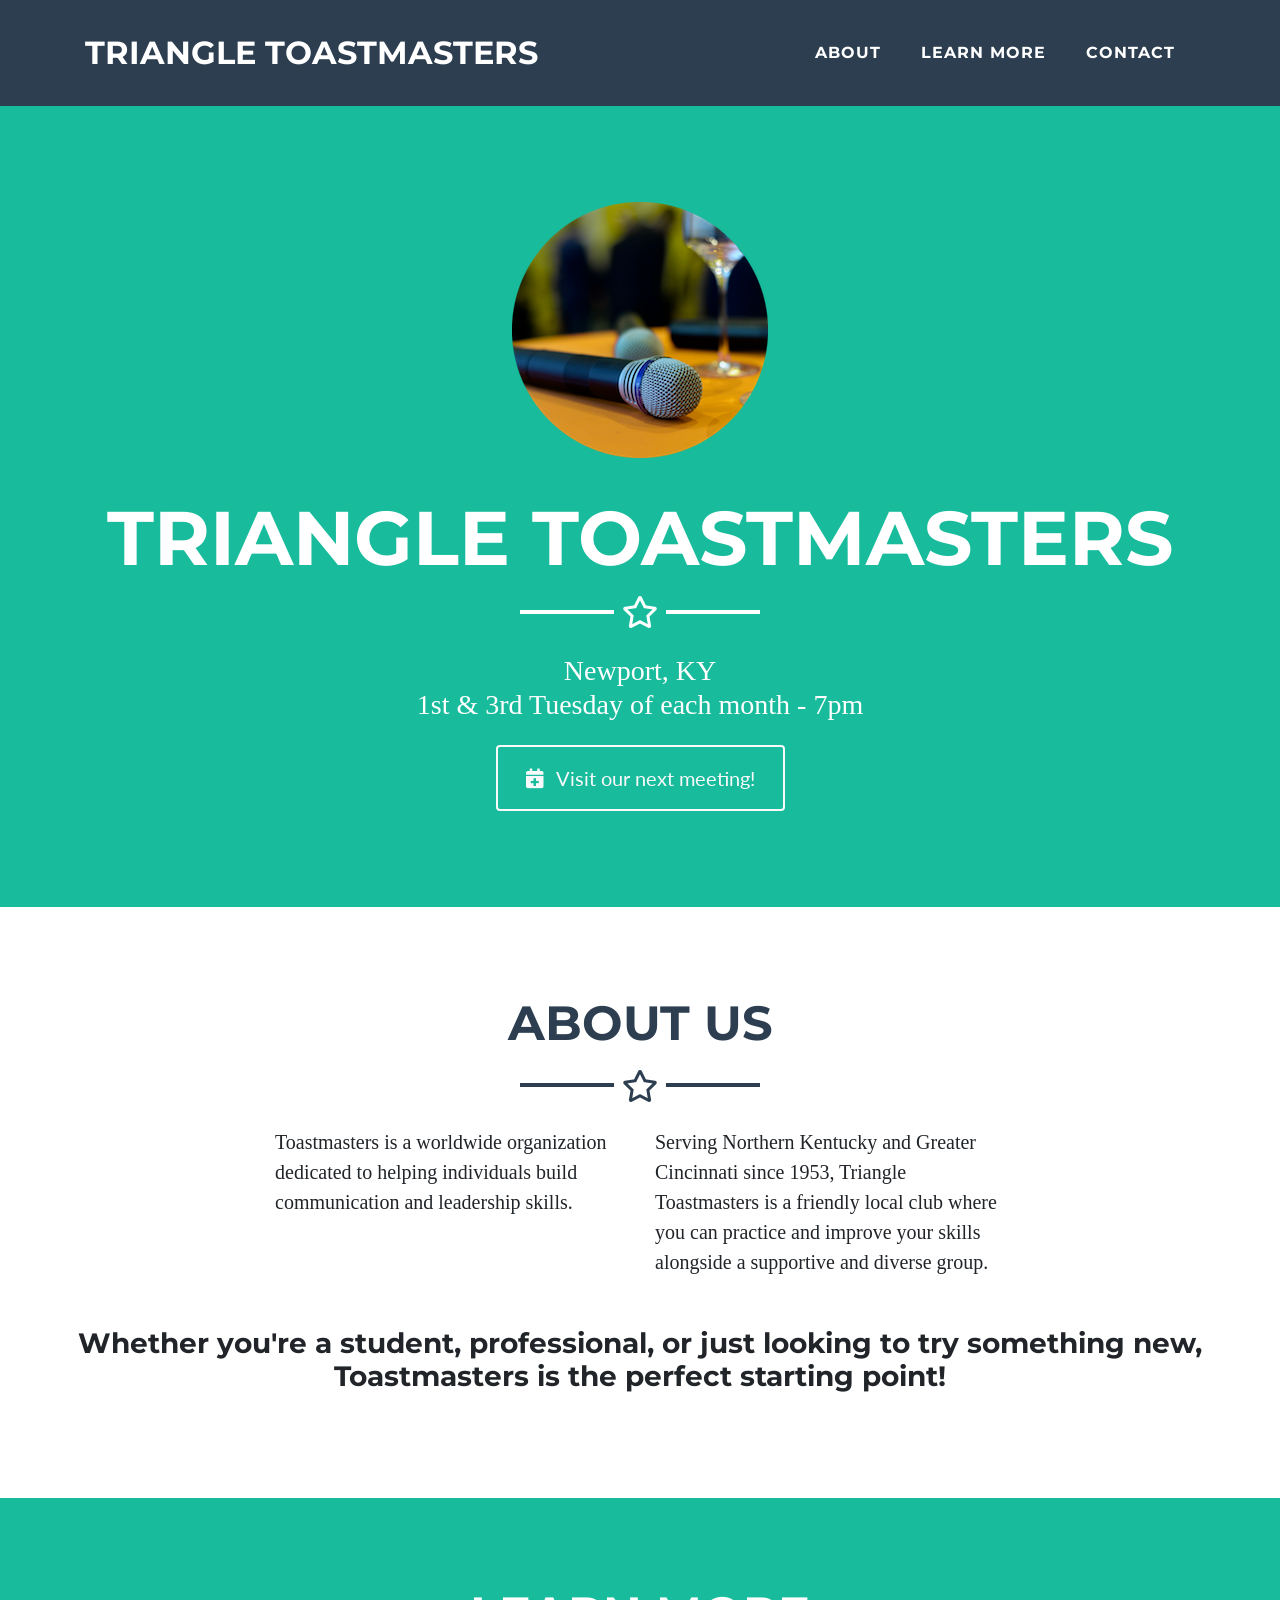
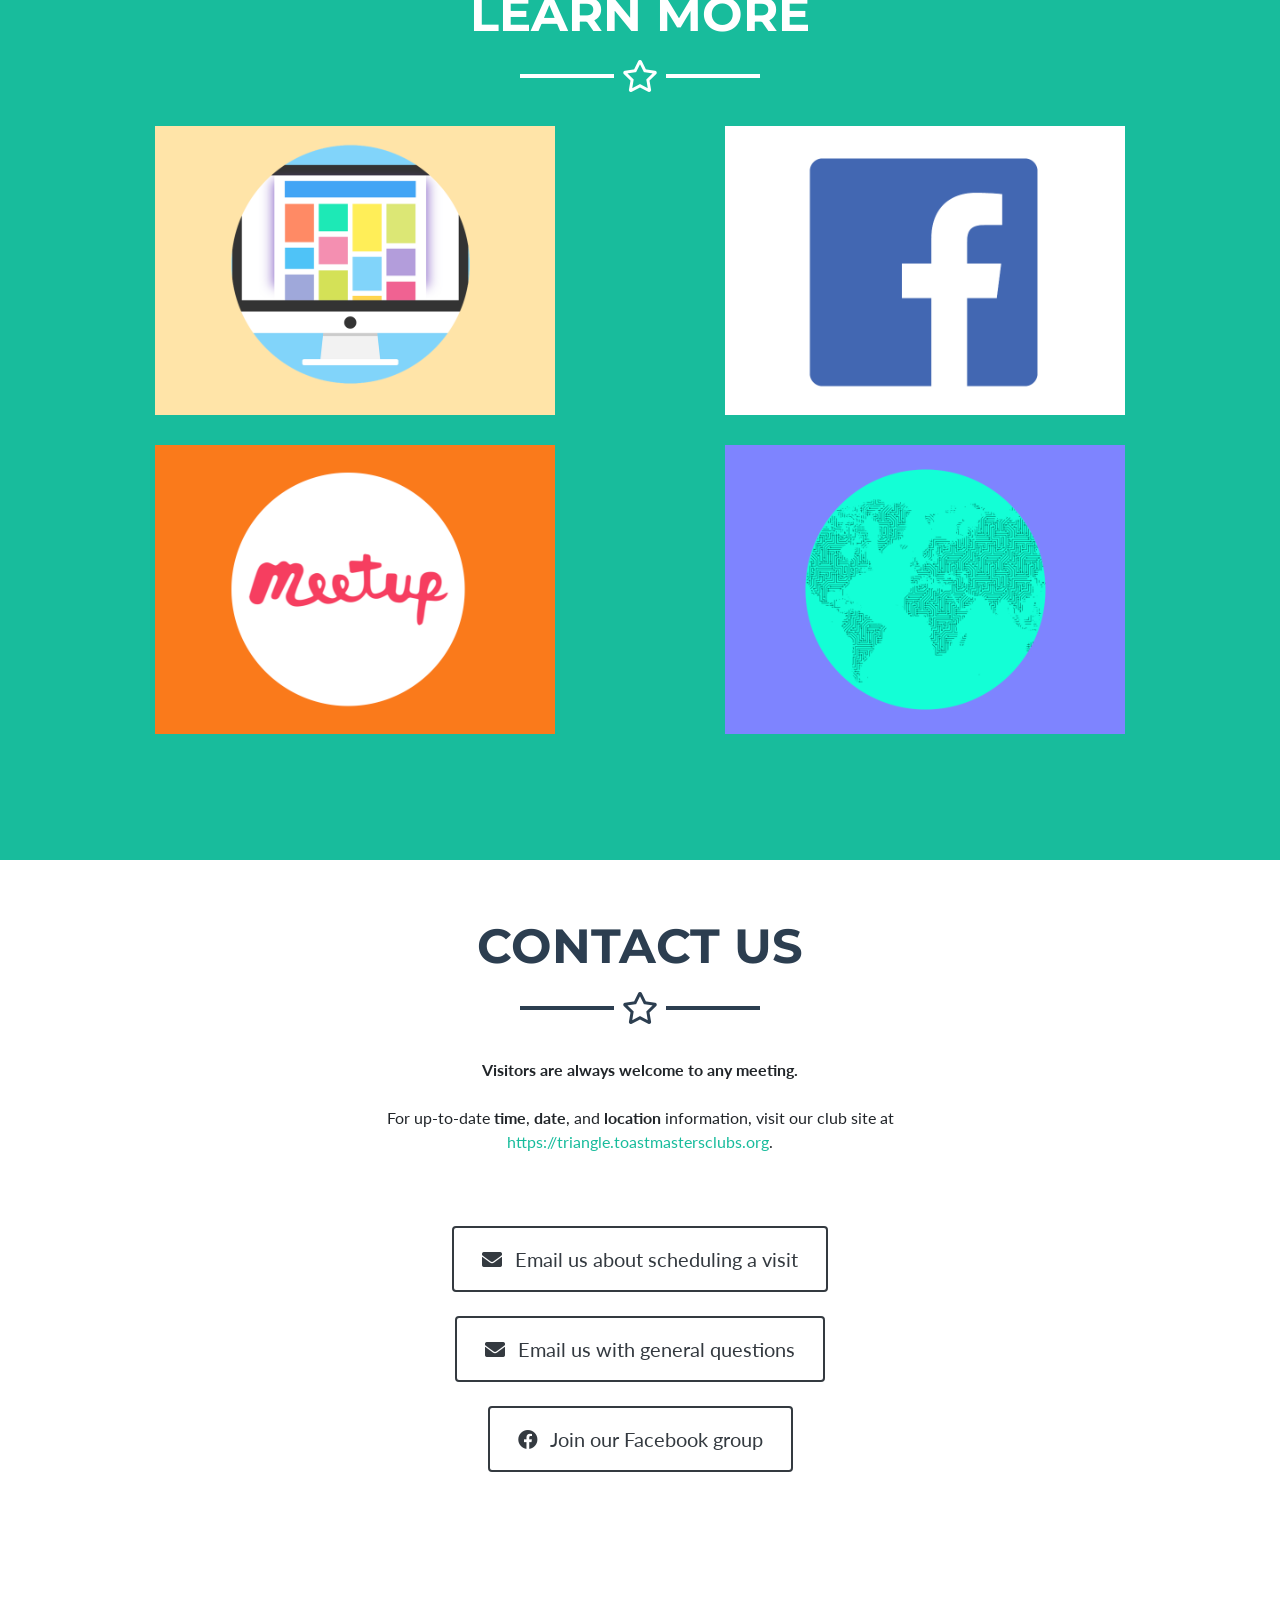
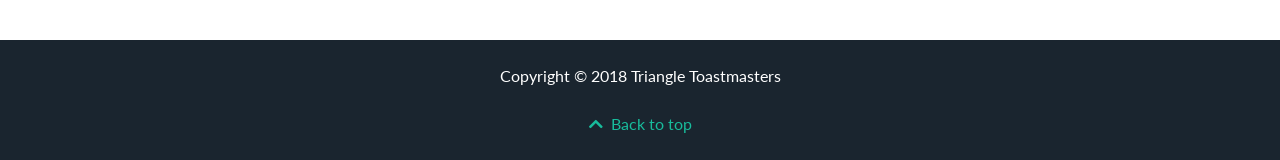
==== commit 7cfeb8c4: "cleanup" ====
--- a/public/index.html
+++ b/public/index.html
@@ -150,7 +150,7 @@
           <div class="col-lg-8 mx-auto text-center">
               <b>Visitors are always welcome to any meeting.</b>
               <br><br>
-              Visit our club site at <a href="https://triangle.toastmastersclubs.org">https://triangle.toastmastersclubs.org</a> to see the details for the next meeting date.
+              For up-to-date <b>time</b>, <b>date</b>, and <b>location</b> information, visit our club site at <a href="https://triangle.toastmastersclubs.org">https://triangle.toastmastersclubs.org</a>.
               <br><br><br>
                 <div class="text-center mt-4" id="schedule">
                   <a target="_blank" class="btn btn-xl btn-outline-dark" href="mailto:example@example.com?subject=Triangle Toastmasters visit&body=Hi,%0A%0AI am interested in learning more about Toastmasters by attending one of your upcoming meetings.%0ACould you please confirm the date, time, and location?%0A%0AThanks!%0A(YOUR NAME HERE)">
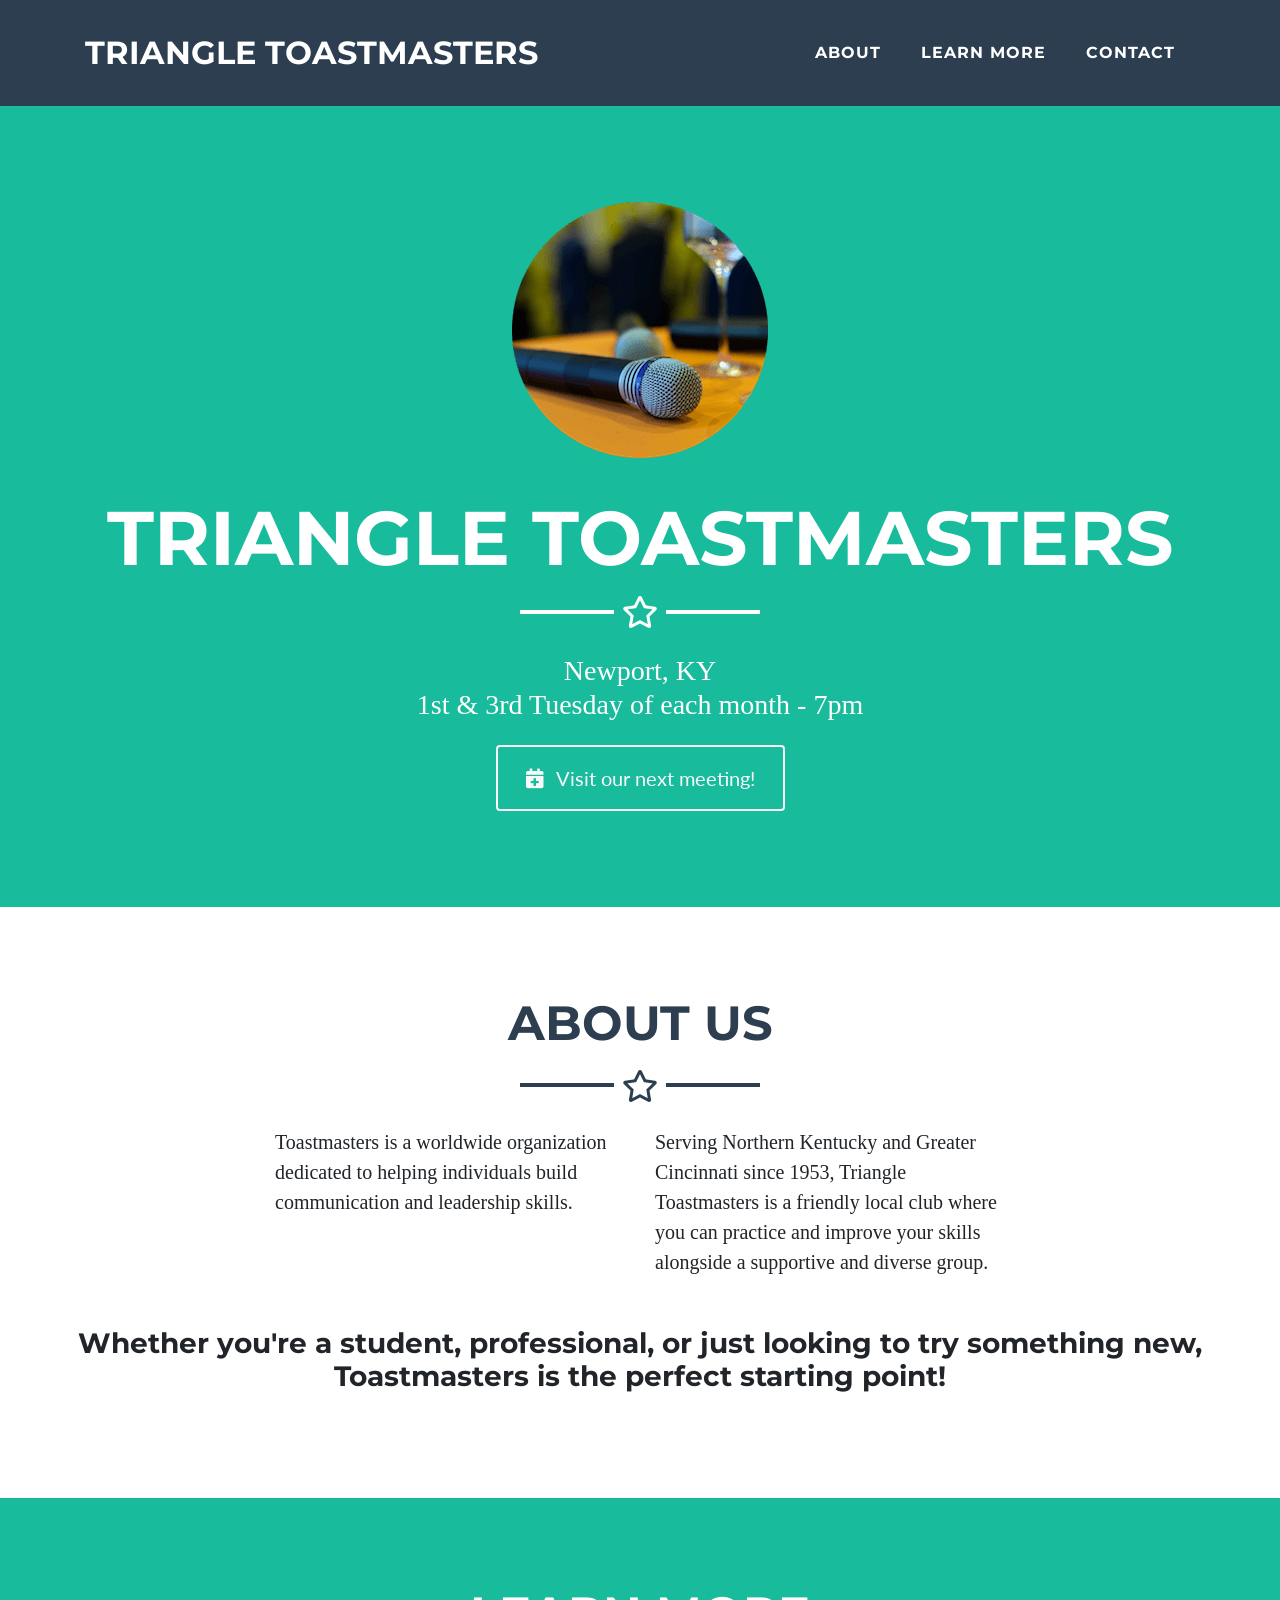
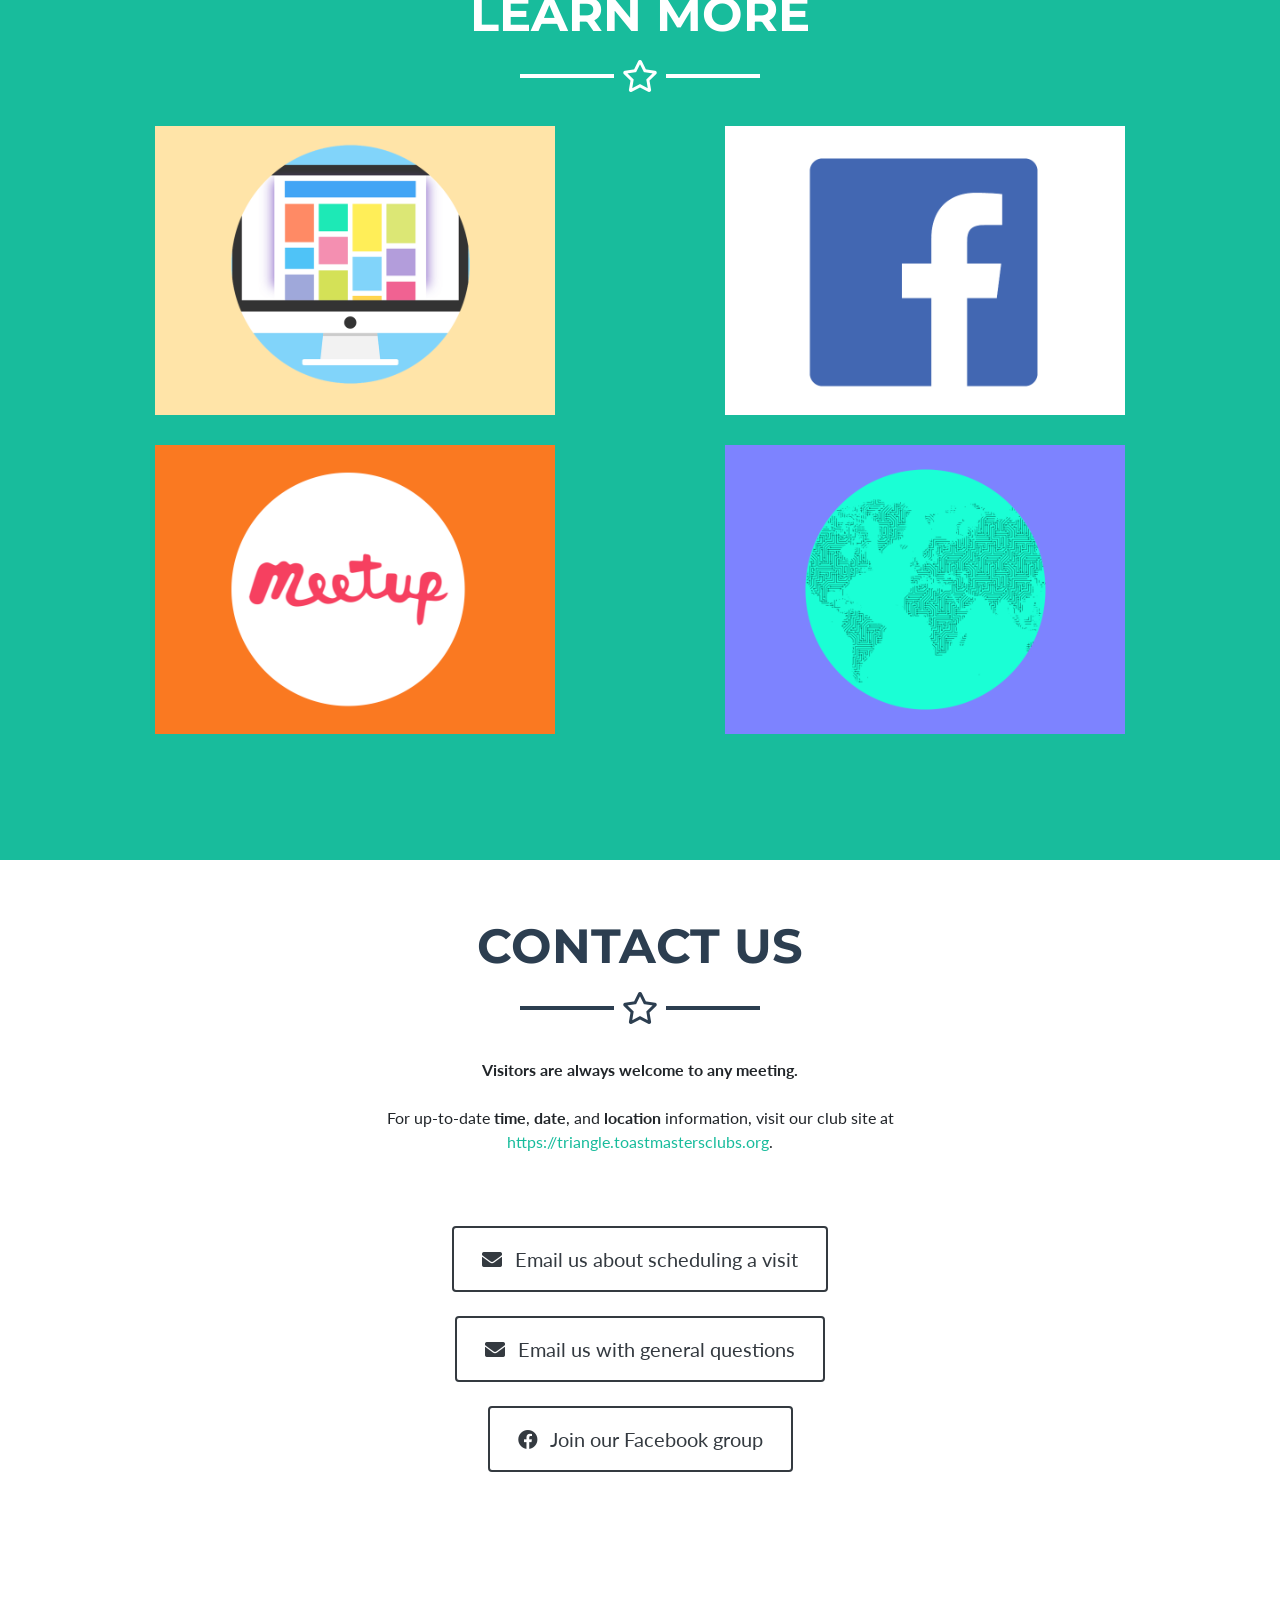
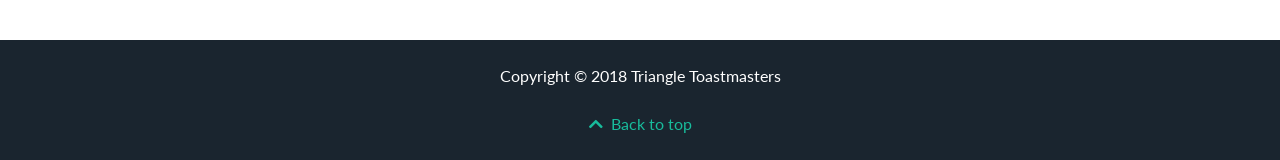
==== commit 2a4b8319: "smaller images" ====
--- a/public/index.html
+++ b/public/index.html
@@ -52,7 +52,7 @@
     <!-- Header -->
     <header class="masthead bg-primary text-white text-center">
       <div class="container">
-        <img class="img-fluid mb-5 d-block mx-auto" src="img/profile.png" alt="">
+        <img class="img-fluid mb-5 d-block mx-auto" src="images/profile.png" alt="">
         <h1 class="text-uppercase mb-0">Triangle Toastmasters</h1>
         <hr class="star-light">
         <h2 class="font-weight-light mb-0">Newport, KY</h2>
@@ -98,7 +98,7 @@
                     Visit our club website for dates, member info, and more
                   </div>
               </div>
-              <img class="img-fluid" src="img/site.png" alt="">
+              <img class="img-fluid" src="images/site.png" alt="">
             </a>
           </div>
           <!-- Facebook -->
@@ -109,7 +109,7 @@
                   Watch our Facebook page for events and news
                 </div>
               </div>
-              <img class="img-fluid" src="img/facebook.png" alt="Test">
+              <img class="img-fluid" src="images/facebook.png" alt="Test">
             </a>
           </div>
         </div>
@@ -122,7 +122,7 @@
                   Check out our upcoming meetings on Meetup.com
                 </div>
               </div>
-              <img class="img-fluid" src="img/meetup.png" alt="">
+              <img class="img-fluid" src="images/meetup.png" alt="">
             </a>
           </div>
           <!-- Toastmasters international -->
@@ -133,7 +133,7 @@
                   What is Toastmasters International? Find out at Toastmasters.org
                 </div>
               </div>
-              <img class="img-fluid" src="img/global.png" alt="">
+              <img class="img-fluid" src="images/global.png" alt="">
             </a>
           </div>
         </div>
@@ -153,13 +153,13 @@
               For up-to-date <b>time</b>, <b>date</b>, and <b>location</b> information, visit our club site at <a href="https://triangle.toastmastersclubs.org">https://triangle.toastmastersclubs.org</a>.
               <br><br><br>
                 <div class="text-center mt-4" id="schedule">
-                  <a target="_blank" class="btn btn-xl btn-outline-dark" href="mailto:example@example.com?subject=Triangle Toastmasters visit&body=Hi,%0A%0AI am interested in learning more about Toastmasters by attending one of your upcoming meetings.%0ACould you please confirm the date, time, and location?%0A%0AThanks!%0A(YOUR NAME HERE)">
+                  <a target="_blank" class="btn btn-xl btn-outline-dark" href="mailto:vpm-1223@toastmastersclubs.org?subject=Triangle Toastmasters visit&body=Hi,%0A%0AI am interested in learning more about Toastmasters by attending one of your upcoming meetings.%0ACould you please confirm the date, time, and location of the next meeting?%0A%0AThanks!%0A(YOUR NAME HERE)">
                     <i class="fa fa-envelope mr-2"></i>
                     Email us about scheduling a visit
                   </a>
               </div>
-              <div class="text-center mt-4" id="schedule">
-                  <a target="_blank" class="btn btn-xl btn-outline-dark" href="mailto:example@example.com?subject=Triangle Toastmasters visit&body=Hi,%0A%0AI am interested in learning more about Toastmasters. Could you provide me with more information about what it's like to be a part of a Toastmasters club?%0AMy preferred contact method is (EMAIL/PHONE/TEXT) and you can reach me at (CONTACT DETAILS).%0A%0AThanks!%0A(YOUR NAME HERE)">
+              <div class="text-center mt-4">
+                  <a target="_blank" class="btn btn-xl btn-outline-dark" href="mailto:vpm-1223@toastmastersclubs.org?subject=Triangle Toastmasters information&body=Hi,%0A%0AI am interested in learning more about Toastmasters. Could you provide me with more information about what it's like to be a part of a Toastmasters club?%0AMy preferred contact method is (EMAIL/PHONE/TEXT) and you can reach me at (CONTACT DETAILS).%0A%0AThanks!%0A(YOUR NAME HERE)">
                     <i class="fa fa-envelope mr-2"></i>
                     Email us with general questions
                   </a>
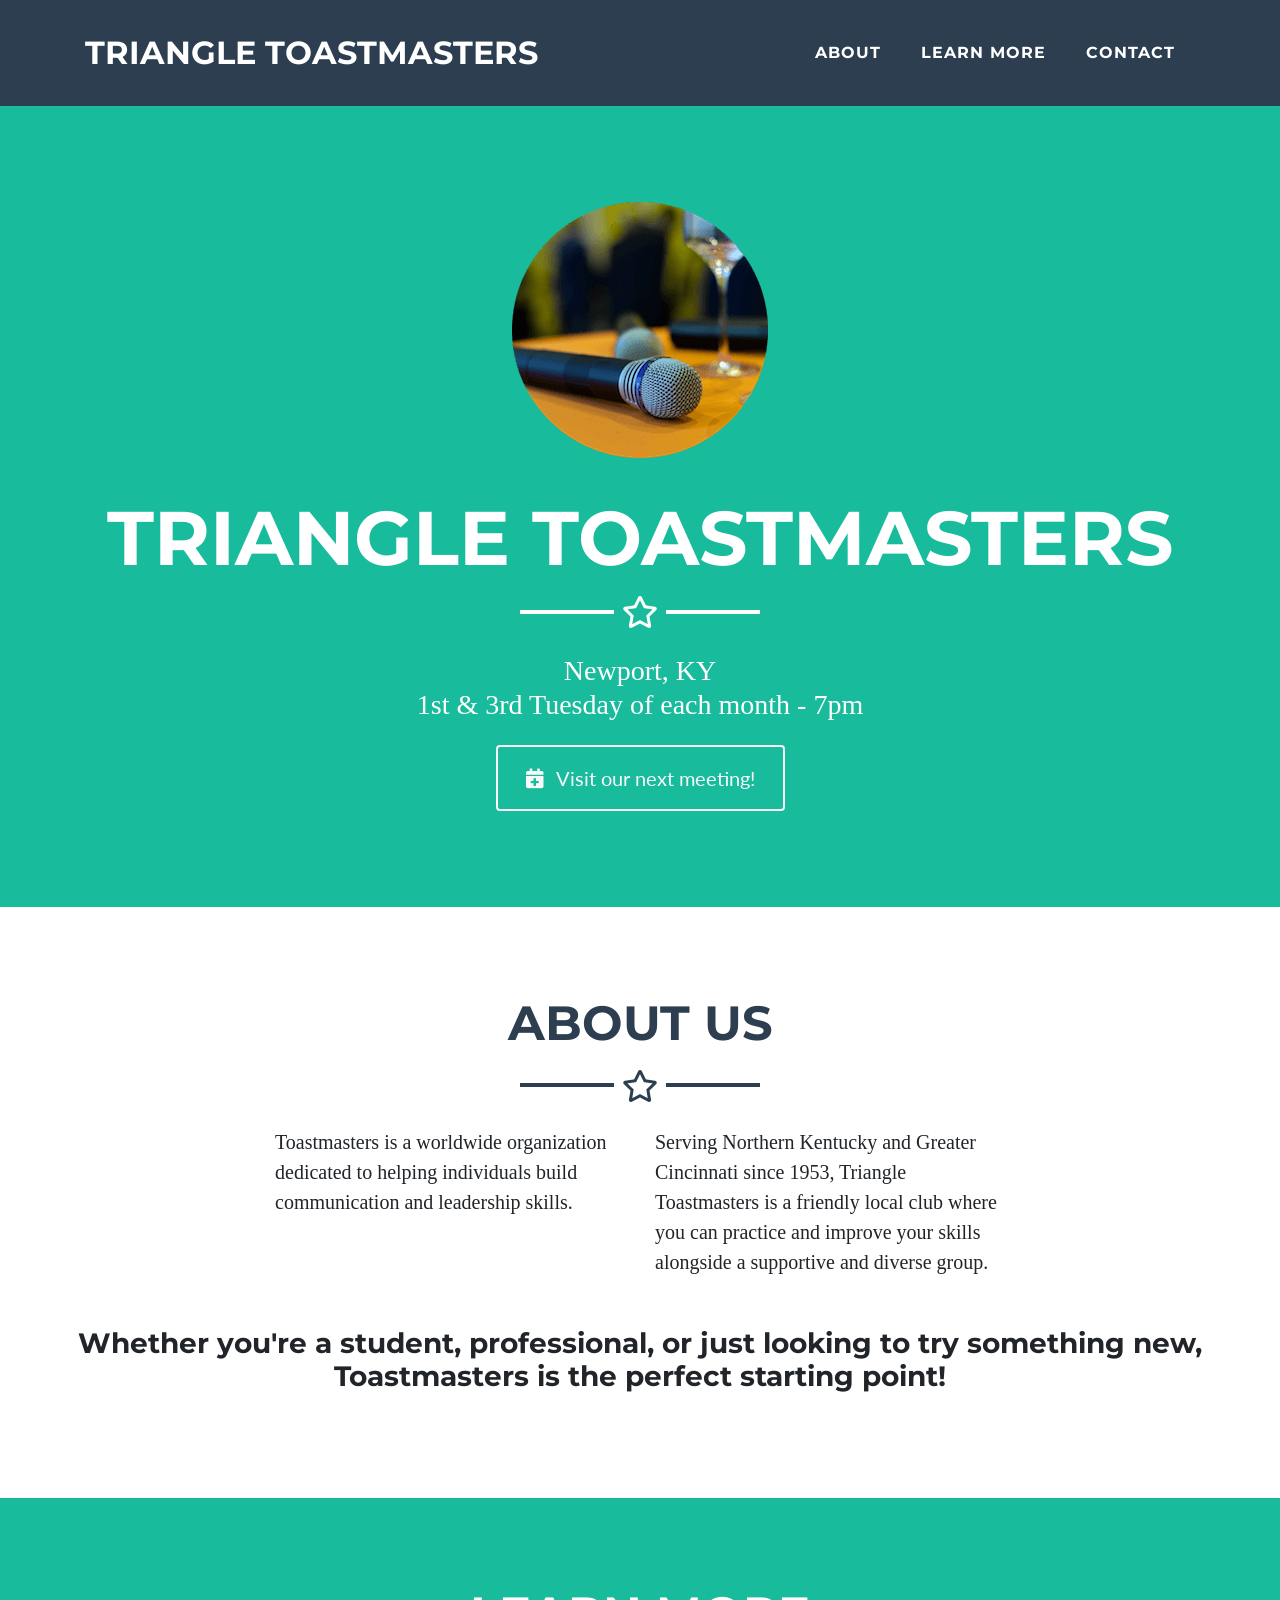
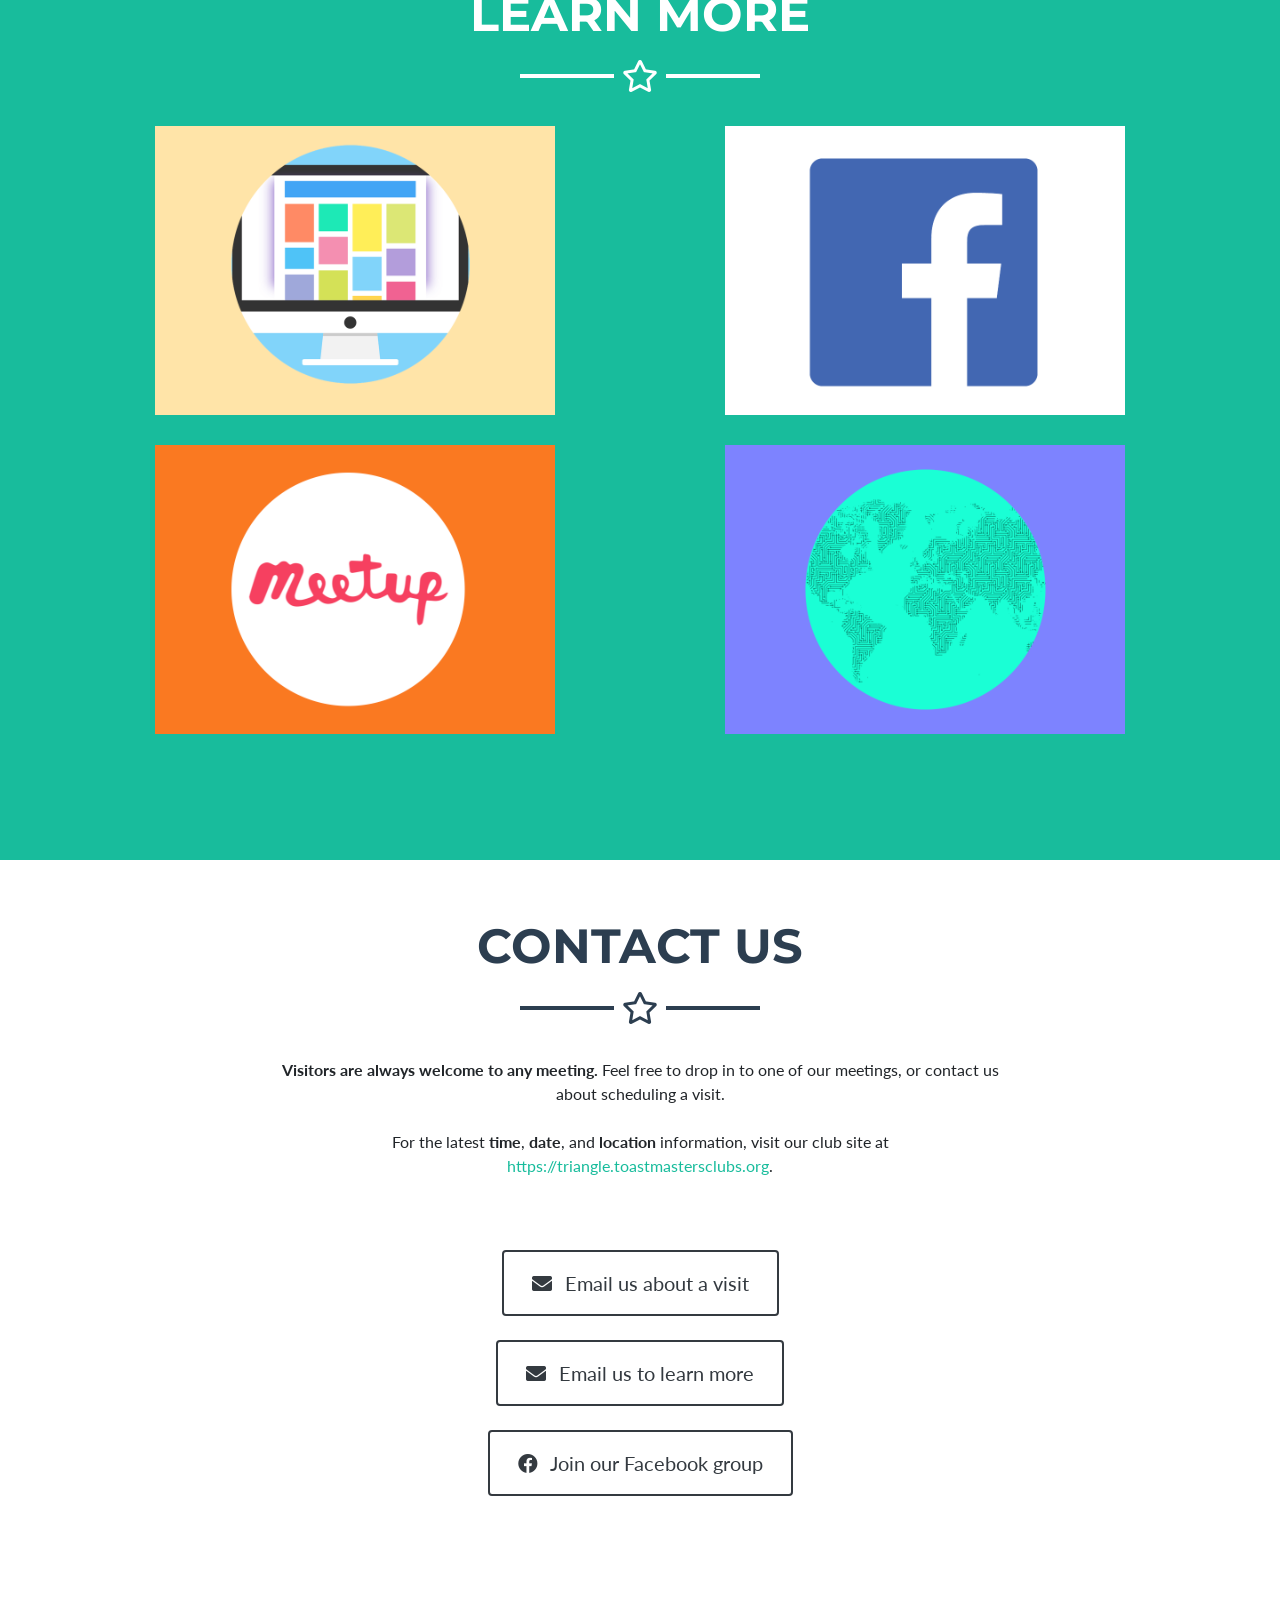
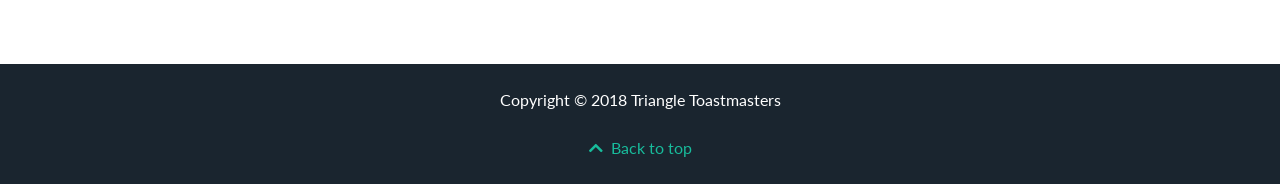
==== commit 4d0ed107: "improve scaling" ====
--- a/public/index.html
+++ b/public/index.html
@@ -19,7 +19,7 @@
     <link href="https://fonts.googleapis.com/css?family=Lato:400,700,400italic,700italic" rel="stylesheet" type="text/css">
 
     <!-- Custom styles for this template -->
-    <link href="css/main.css" rel="stylesheet">
+    <link href="main.css" rel="stylesheet">
 
   </head>
 
@@ -148,20 +148,20 @@
         <hr class="star-dark mb-5">
         <div class="row">
           <div class="col-lg-8 mx-auto text-center">
-              <b>Visitors are always welcome to any meeting.</b>
+              <b>Visitors are always welcome to any meeting.</b> Feel free to drop in to one of our meetings, or contact us about scheduling a visit.
               <br><br>
-              For up-to-date <b>time</b>, <b>date</b>, and <b>location</b> information, visit our club site at <a href="https://triangle.toastmastersclubs.org">https://triangle.toastmastersclubs.org</a>.
+              For the latest <b>time</b>, <b>date</b>, and <b>location</b> information, visit our club site at <a href="https://triangle.toastmastersclubs.org">https://triangle.toastmastersclubs.org</a>.
               <br><br><br>
                 <div class="text-center mt-4" id="schedule">
                   <a target="_blank" class="btn btn-xl btn-outline-dark" href="mailto:vpm-1223@toastmastersclubs.org?subject=Triangle Toastmasters visit&body=Hi,%0A%0AI am interested in learning more about Toastmasters by attending one of your upcoming meetings.%0ACould you please confirm the date, time, and location of the next meeting?%0A%0AThanks!%0A(YOUR NAME HERE)">
                     <i class="fa fa-envelope mr-2"></i>
-                    Email us about scheduling a visit
+                    Email us about a visit
                   </a>
               </div>
               <div class="text-center mt-4">
                   <a target="_blank" class="btn btn-xl btn-outline-dark" href="mailto:vpm-1223@toastmastersclubs.org?subject=Triangle Toastmasters information&body=Hi,%0A%0AI am interested in learning more about Toastmasters. Could you provide me with more information about what it's like to be a part of a Toastmasters club?%0AMy preferred contact method is (EMAIL/PHONE/TEXT) and you can reach me at (CONTACT DETAILS).%0A%0AThanks!%0A(YOUR NAME HERE)">
                     <i class="fa fa-envelope mr-2"></i>
-                    Email us with general questions
+                    Email us to learn more
                   </a>
               </div>
               <div class="text-center mt-4">
--- a/public/main.css
+++ b/public/main.css
@@ -0,0 +1,346 @@
+body {
+  font-family: 'Lato';
+}
+
+h1,
+h2,
+h3,
+h4,
+h5,
+h6 {
+  font-weight: 700;
+  font-family: 'Montserrat';
+}
+
+hr.star-light,
+hr.star-dark {
+  max-width: 15rem;
+  padding: 0;
+  text-align: center;
+  border: none;
+  border-top: solid 0.25rem;
+  margin-top: 2.5rem;
+  margin-bottom: 2.5rem;
+  margin-left: auto;
+  margin-right: auto;
+}
+
+hr.star-light:after,
+hr.star-dark:after {
+  position: relative;
+  top: -.8em;
+  display: inline-block;
+  padding: 0 0.25em;
+  content: '\f005';
+  font-family: "Font Awesome 5 Free";
+  font-size: 2em;
+}
+
+hr.star-light {
+  border-color: #fff;
+}
+
+hr.star-light:after {
+  color: #fff;
+  background-color: #18BC9C;
+}
+
+hr.star-dark {
+  border-color: #2C3E50;
+}
+
+hr.star-dark:after {
+  color: #2C3E50;
+  background-color: white;
+}
+
+section {
+  padding: 6rem 0;
+}
+
+section h2 {
+  font-size: 2.25rem;
+  line-height: 2rem;
+}
+
+@media (min-width: 992px) {
+  section h2 {
+    font-size: 3rem;
+    line-height: 2.5rem;
+  }
+}
+
+.btn-xl {
+  padding: 1rem 1.75rem;
+  font-size: 1.25rem;
+}
+
+.btn-social {
+  width: 3.25rem;
+  height: 3.25rem;
+  font-size: 1.25rem;
+  line-height: 2rem;
+}
+
+.scroll-to-top {
+  z-index: 1042;
+  right: 1rem;
+  bottom: 1rem;
+  display: none;
+}
+
+.scroll-to-top a {
+  width: 3.5rem;
+  height: 3.5rem;
+  background-color: rgba(33, 37, 41, 0.5);
+  line-height: 3.1rem;
+}
+
+#mainNav {
+  padding-top: 1rem;
+  padding-bottom: 1rem;
+  font-weight: 700;
+  font-family: 'Montserrat';
+}
+
+#mainNav .navbar-brand {
+  color: #fff;
+}
+
+#mainNav .navbar-nav {
+  margin-top: 1rem;
+  letter-spacing: 0.0625rem;
+}
+
+#mainNav .navbar-nav li.nav-item a.nav-link {
+  color: #fff;
+}
+
+#mainNav .navbar-nav li.nav-item a.nav-link:hover {
+  color: #18BC9C;
+}
+
+#mainNav .navbar-nav li.nav-item a.nav-link:active, #mainNav .navbar-nav li.nav-item a.nav-link:focus {
+  color: #fff;
+}
+
+#mainNav .navbar-nav li.nav-item a.nav-link.active {
+  color: #18BC9C;
+}
+
+#mainNav .navbar-toggler {
+  font-size: 80%;
+  padding: 0.8rem;
+}
+
+@media (min-width: 992px) {
+  #mainNav {
+    padding-top: 1.5rem;
+    padding-bottom: 1.5rem;
+    -webkit-transition: padding-top 0.3s, padding-bottom 0.3s;
+    -moz-transition: padding-top 0.3s, padding-bottom 0.3s;
+    transition: padding-top 0.3s, padding-bottom 0.3s;
+  }
+  #mainNav .navbar-brand {
+    font-size: 2em;
+    -webkit-transition: font-size 0.3s;
+    -moz-transition: font-size 0.3s;
+    transition: font-size 0.3s;
+  }
+  #mainNav .navbar-nav {
+    margin-top: 0;
+  }
+  #mainNav .navbar-nav > li.nav-item > a.nav-link.active {
+    color: #fff;
+    background: #18BC9C;
+  }
+  #mainNav .navbar-nav > li.nav-item > a.nav-link.active:active, #mainNav .navbar-nav > li.nav-item > a.nav-link.active:focus, #mainNav .navbar-nav > li.nav-item > a.nav-link.active:hover {
+    color: #fff;
+    background: #18BC9C;
+  }
+  #mainNav.navbar-shrink {
+    padding-top: 0.5rem;
+    padding-bottom: 0.5rem;
+  }
+  #mainNav.navbar-shrink .navbar-brand {
+    font-size: 1.5em;
+  }
+}
+
+header.masthead {
+  padding-top: calc(6rem + 72px);
+  padding-bottom: 6rem;
+}
+
+header.masthead h1 {
+  font-size: 2.2rem;
+  line-height: 3rem;
+}
+
+header.masthead h2 {
+  font-size: 1.3rem;
+  font-family: 'Lato';
+}
+
+@media (min-width: 992px) {
+  header.masthead {
+    padding-top: calc(6rem + 106px);
+    padding-bottom: 6rem;
+  }
+  header.masthead h1 {
+    font-size: 4.75em;
+    line-height: 4rem;
+  }
+  header.masthead h2 {
+    font-size: 1.75em;
+  }
+}
+
+.portfolio {
+  margin-bottom: -15px;
+}
+
+.portfolio .portfolio-item {
+  position: relative;
+  display: block;
+  max-width: 25rem;
+  margin-bottom: 15px;
+}
+
+.portfolio .portfolio-item .portfolio-item-caption {
+  -webkit-transition: all ease 0.5s;
+  -moz-transition: all ease 0.5s;
+  transition: all ease 0.5s;
+  opacity: 0;
+  background-color: rgba(24, 188, 156, 0.9);
+}
+
+.portfolio .portfolio-item .portfolio-item-caption:hover {
+  opacity: 1;
+}
+
+.portfolio .portfolio-item .portfolio-item-caption .portfolio-item-caption-content {
+  font-size: 1.5rem;
+}
+
+@media (min-width: 576px) {
+  .portfolio {
+    margin-bottom: -30px;
+  }
+  .portfolio .portfolio-item {
+    margin-bottom: 30px;
+  }
+}
+
+.floating-label-form-group {
+  position: relative;
+  border-bottom: 1px solid #e9ecef;
+}
+
+.floating-label-form-group input,
+.floating-label-form-group textarea {
+  font-size: 1.5em;
+  position: relative;
+  z-index: 1;
+  padding-right: 0;
+  padding-left: 0;
+  resize: none;
+  border: none;
+  border-radius: 0;
+  background: none;
+  box-shadow: none !important;
+}
+
+.floating-label-form-group label {
+  font-size: 0.85em;
+  line-height: 1.764705882em;
+  position: relative;
+  z-index: 0;
+  top: 2em;
+  display: block;
+  margin: 0;
+  -webkit-transition: top 0.3s ease, opacity 0.3s ease;
+  -moz-transition: top 0.3s ease, opacity 0.3s ease;
+  -ms-transition: top 0.3s ease, opacity 0.3s ease;
+  transition: top 0.3s ease, opacity 0.3s ease;
+  vertical-align: middle;
+  vertical-align: baseline;
+  opacity: 0;
+}
+
+.floating-label-form-group:not(:first-child) {
+  padding-left: 14px;
+  border-left: 1px solid #e9ecef;
+}
+
+.floating-label-form-group-with-value label {
+  top: 0;
+  opacity: 1;
+}
+
+.floating-label-form-group-with-focus label {
+  color: #18BC9C;
+}
+
+form .row:first-child .floating-label-form-group {
+  border-top: 1px solid #e9ecef;
+}
+
+.footer {
+  padding-top: 5rem;
+  padding-bottom: 5rem;
+  background-color: #2C3E50;
+  color: #fff;
+}
+
+.copyright {
+  background-color: #1a252f;
+}
+
+a {
+  color: #18BC9C;
+}
+
+a:focus, a:hover, a:active {
+  color: #128f76;
+}
+
+.btn {
+  border-width: 2px;
+}
+
+.bg-primary {
+  background-color: #18BC9C !important;
+}
+
+.bg-secondary {
+  background-color: #2C3E50 !important;
+}
+
+.text-primary {
+  color: #18BC9C !important;
+}
+
+.text-secondary {
+  color: #2C3E50 !important;
+}
+
+.btn-primary {
+  background-color: #18BC9C;
+  border-color: #18BC9C;
+}
+
+.btn-primary:hover, .btn-primary:focus, .btn-primary:active {
+  background-color: #128f76;
+  border-color: #128f76;
+}
+
+.btn-secondary {
+  background-color: #2C3E50;
+  border-color: #2C3E50;
+}
+
+.btn-secondary:hover, .btn-secondary:focus, .btn-secondary:active {
+  background-color: #1a252f;
+  border-color: #1a252f;
+}
